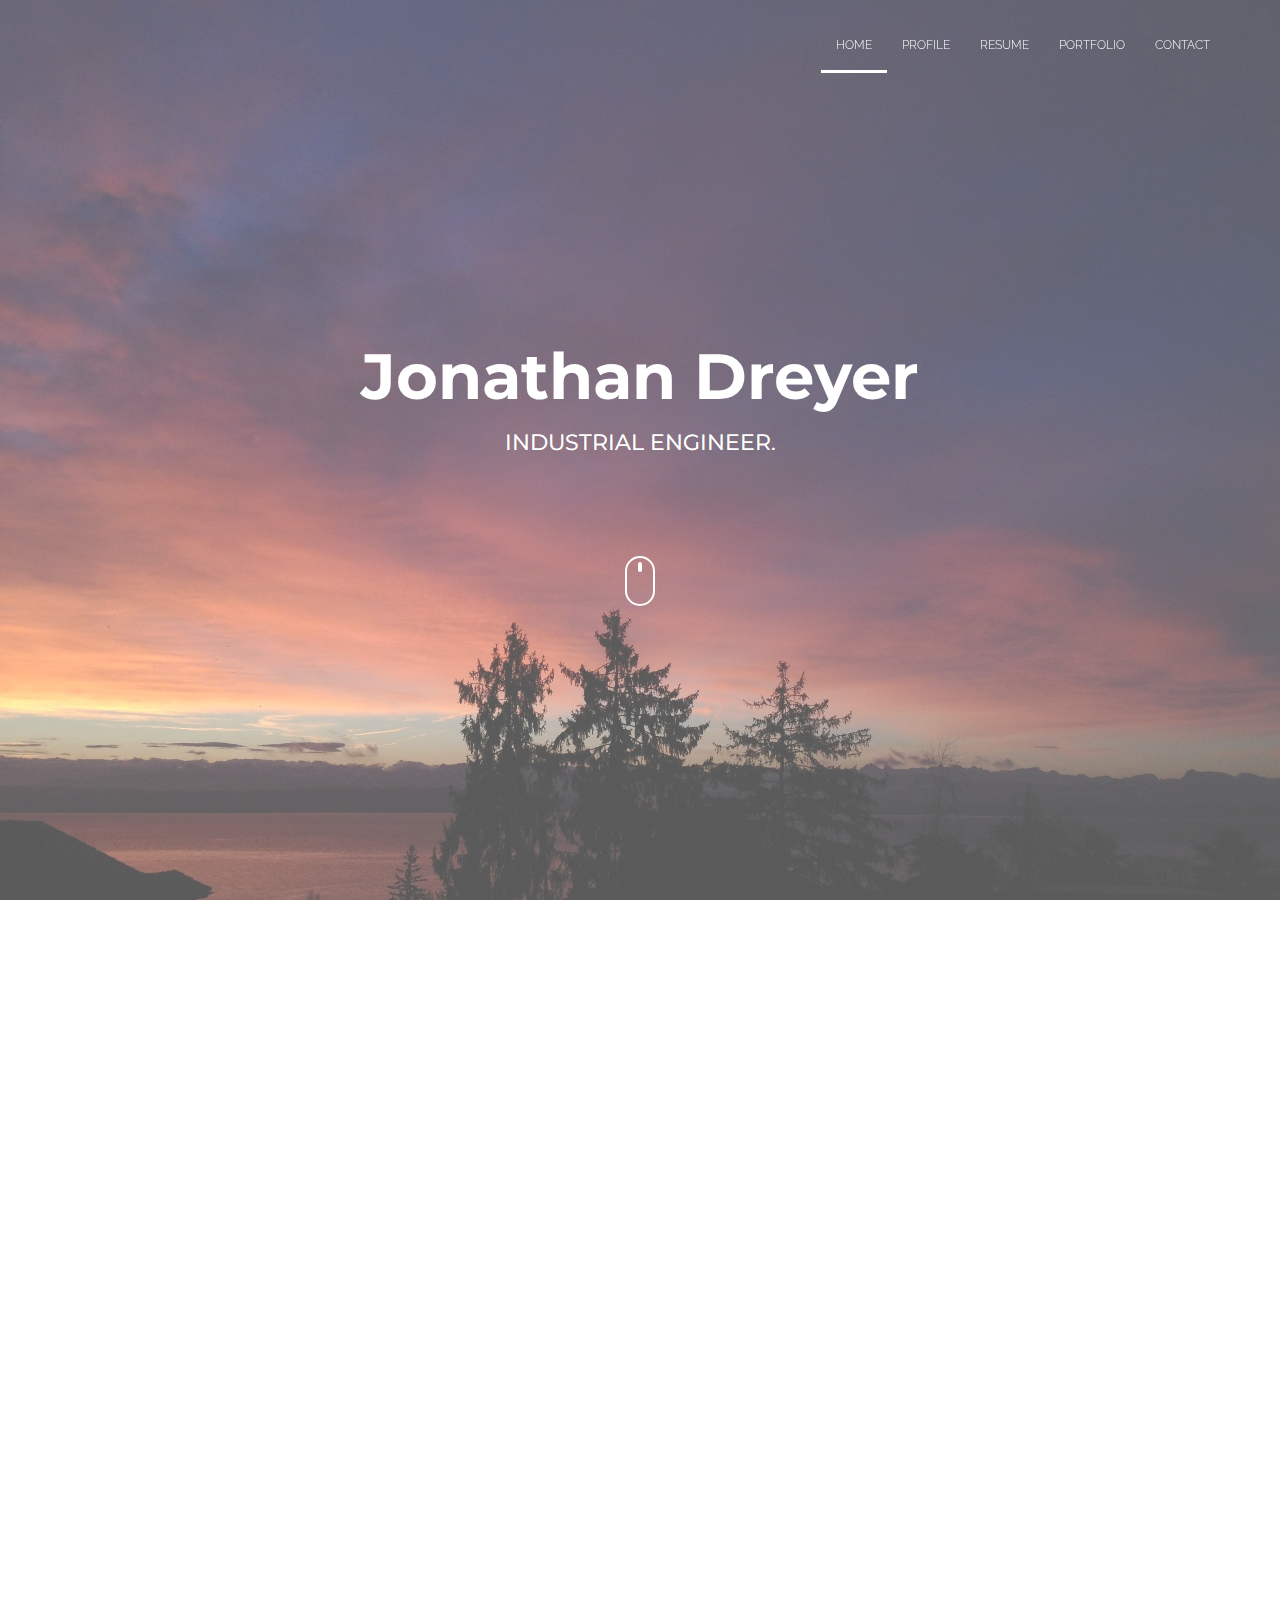
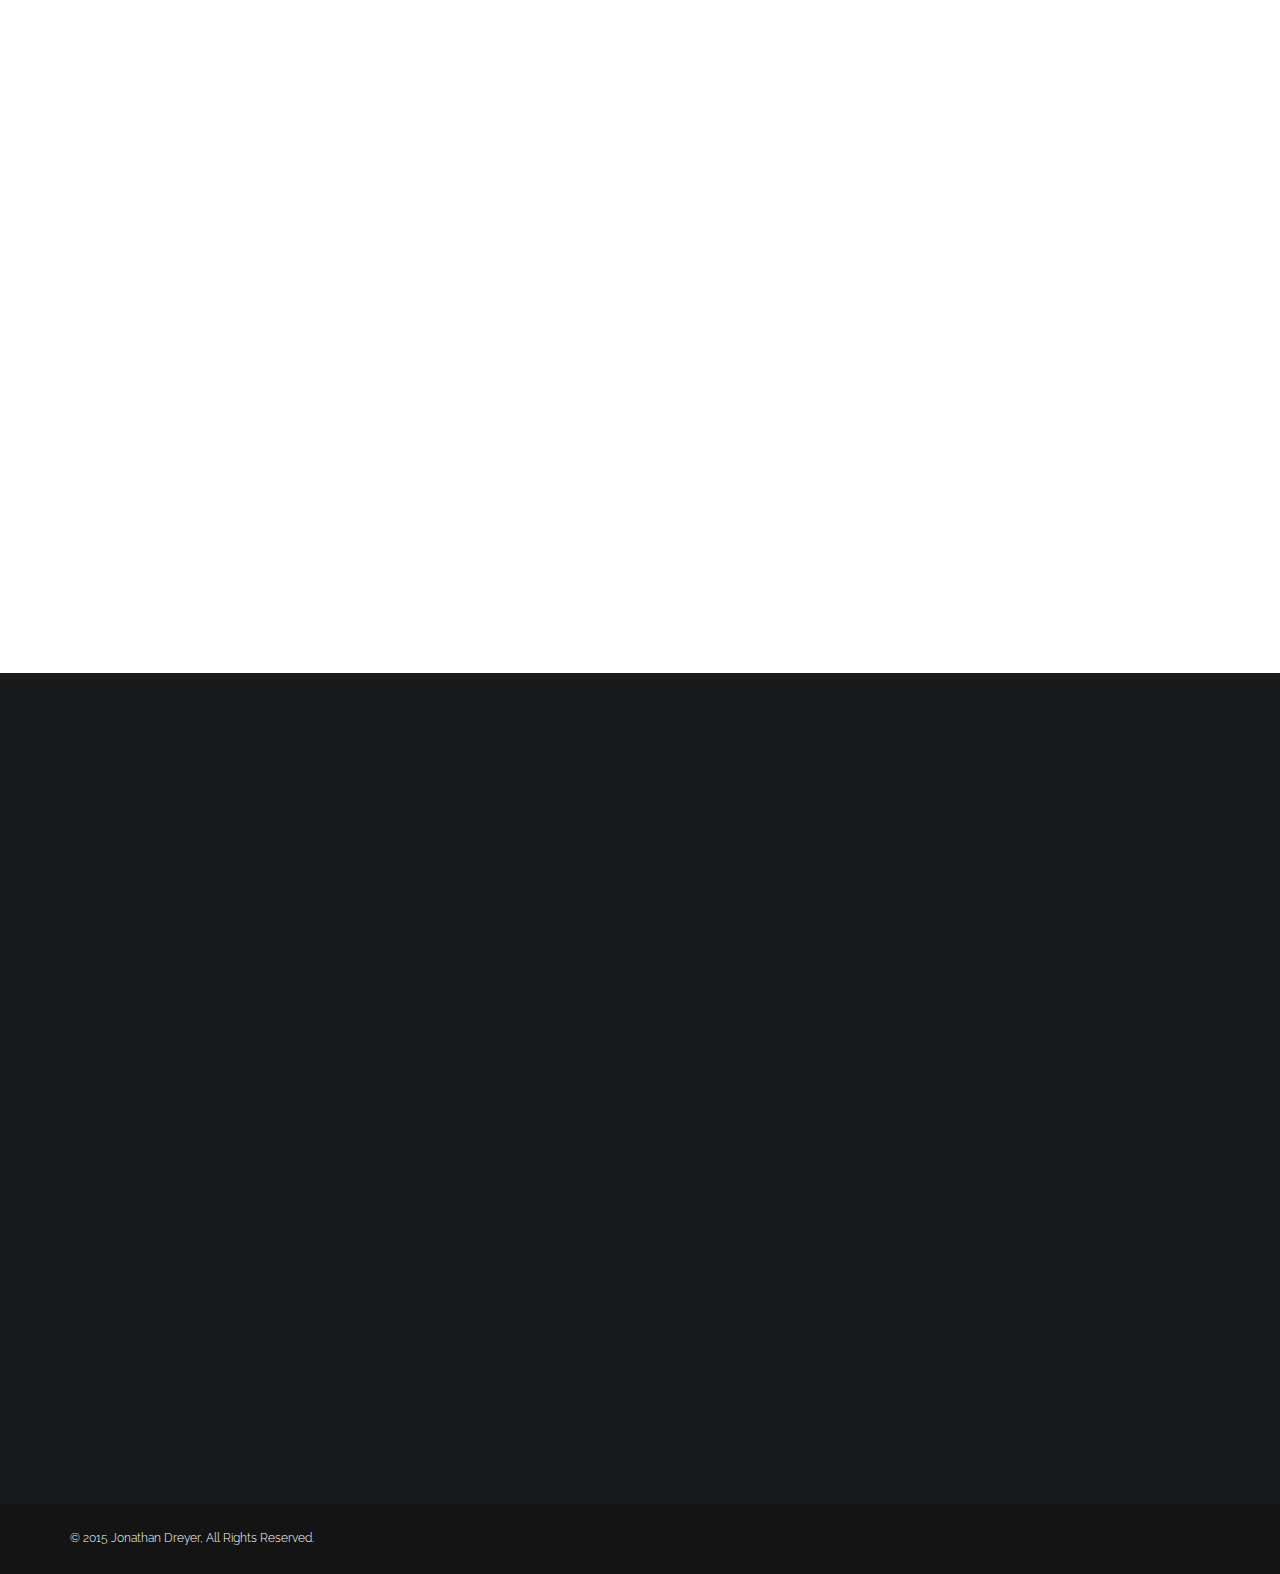
==== index.html @ 68b3d828 "Update index.html" ====
<!DOCTYPE html>
<html lang="en">
<head>
	<meta charset="UTF-8">
	<meta name="viewport" content="width=device-width, initial-scale=1.0">
	<meta name="description" content="">
	<meta name="author" content="">

	<title>J.Dreyer - Engineer</title>

	<!-- CSS -->
	<!-- Bootstrap core CSS -->
	<link href="assets/bootstrap/css/bootstrap.min.css" rel="stylesheet" media="screen">

	<!-- Owl Carousel -->
	<link href="assets/css/owl.theme.css" rel="stylesheet">
	<link href="assets/css/owl.carousel.css" rel="stylesheet">

	<!-- Magnific-popup lightbox -->
	<link href="assets/css/magnific-popup.css" rel="stylesheet">

	<!-- Simple text rotator -->
	<link href="assets/css/simpletextrotator.css" rel="stylesheet">

	<!-- Font Awesome CSS -->
	<link href="assets/css/font-awesome.min.css" rel="stylesheet" media="screen">

	<!-- Animate css -->
	<link href="assets/css/animate.css" rel="stylesheet">

	<!-- Custom styles CSS -->
	<link href="assets/css/style.css" rel="stylesheet" media="screen">
	
	<!-- Script Google analytics -->
	<script>
		(function(i,s,o,g,r,a,m){i['GoogleAnalyticsObject']=r;i[r]=i[r]||function(){
		(i[r].q=i[r].q||[]).push(arguments)},i[r].l=1*new Date();a=s.createElement(o),
		m=s.getElementsByTagName(o)[0];a.async=1;a.src=g;m.parentNode.insertBefore(a,m)
		})(window,document,'script','//www.google-analytics.com/analytics.js','ga');
		
		ga('create', 'UA-62017215-2', 'auto');
		ga('send', 'pageview');
	</script>
</head>
<body>

	<div class="wrapper">

		<!-- Preloader -->

		<div id="preloader">
			<div id="status">
				<div class="status-mes"><h4>Jonathan Dreyer</h4></div>
			</div>
		</div>
		
		<!-- Scroll-up -->

		<div class="scroll-up">
			<a href="#intro"><i class="fa fa-angle-up"></i></a>
		</div>

		<!-- Navigation start -->

		<nav id="navbar" class="navbar navbar-custom navbar-fixed-top" role="navigation">
			<div class="container">

				<!-- Brand and toggle get grouped for better mobile display -->
				<div class="navbar-header">
					<button type="button" class="navbar-toggle" data-toggle="collapse" data-target="#bs-example-navbar-collapse-1">
						<span class="sr-only">Toggle navigation</span>
						<span class="icon-bar"></span>
						<span class="icon-bar"></span>
						<span class="icon-bar"></span>
					</button>
					<a class="navbar-brand" href="#intro">Jonathan Dreyer</a>
				</div>

				<!-- Collect the nav links, forms, and other content for toggling -->
				<div class="collapse navbar-collapse" id="bs-example-navbar-collapse-1">
					<ul class="nav navbar-nav navbar-right">
						<li><a href="#intro">Home</a></li>
						<li><a href="#profile">Profile</a></li>
						<li><a href="#resume">Resume</a></li>
						<li><a href="#portfolio">Portfolio</a></li>
						<li><a href="#contact">Contact</a></li>
					</ul>
				</div>

			</div>
		</nav>

		<!-- Navigation end -->

		<!-- Intro section start -->

		<section id="intro" class="section">

			<div class="container">

				<div class="row">

					<div class="col-md-12">

						<div class="hello wow bounceInDown">
							<h1>Jonathan Dreyer</h1>
							<h3><span class="rotate">Industrial Engineer. | Product Developer. | Mechanical Designer.</span></h3>
						</div>

						<a href="#profile">
							<div class="mouse-icon">
								<div class="wheel"></div>
							</div>
						</a>

					</div>

				</div><!-- .row -->

			</div><!-- .container -->

		</section>

		<!-- Intro section end -->

		<!-- Profile section start -->

		<section id="profile" class="section">

			<div class="container">

				<div class="row">

					<div class="col-md-12 headline wow bounceInDown">
						<h2>Jonathan Dreyer</h2>
						<p>Industrial Engineer. Product Developer. Mechanical Designer.</p>
					</div>

					<div class="col-md-3 col-sm-6 hidden-xs wow bounceInLeft">
						<img class="avatar" src="assets/images/profil.jpg" alt="">
					</div>

					<div class="col-md-3 col-sm-6 wow bounceInUp">

						<div class="profile-widget">
							<h3>Skillset</h3>

							<h5>Embedded systems</h5>
							<div class="skill-bar">
								<div class="skill-rate-on"></div>
								<div class="skill-rate-on"></div>
								<div class="skill-rate-on"></div>
								<div class="skill-rate-on"></div>
								<div class="skill-rate-off"></div>
							</div>
							
							<h5>Robotics / Vision / Automation</h5>
							<div class="skill-bar">
								<div class="skill-rate-on"></div>
								<div class="skill-rate-on"></div>
								<div class="skill-rate-on"></div>
								<div class="skill-rate-on"></div>
								<div class="skill-rate-off"></div>
							</div>
							
							<h5>PCB Design</h5>
							<div class="skill-bar">
								<div class="skill-rate-on"></div>
								<div class="skill-rate-on"></div>
								<div class="skill-rate-on"></div>
								<div class="skill-rate-off"></div>
								<div class="skill-rate-off"></div>
							</div>
							
							<h5>3D Mechanical CAD</h5>
							<div class="skill-bar">
								<div class="skill-rate-on"></div>
								<div class="skill-rate-on"></div>
								<div class="skill-rate-on"></div>
								<div class="skill-rate-on"></div>
								<div class="skill-rate-off"></div>
							</div>
							
							<h5>HTML / CSS3 / JS / PHP</h5>
							<div class="skill-bar">
								<div class="skill-rate-on"></div>
								<div class="skill-rate-on"></div>
								<div class="skill-rate-off"></div>
								<div class="skill-rate-off"></div>
								<div class="skill-rate-off"></div>
							</div>
							
						</div>

						<div class="profile-widget">
							<h3>Social Profiles</h3>
							<ul class="widget-social">
								<li><a href="https://www.facebook.com/JDreyerCH"><i class="fa fa-facebook fa-fw"></i></a></li>
								<li><a href="https://twitter.com/JDreyerCH"><i class="fa fa-twitter"></i></a></li>
								<li><a href="http://ch.linkedin.com/in/dreyerjonathan"><i class="fa fa-linkedin"></i></a></li>
								<li><a href="https://github.com/jonathandreyer"><i class="fa fa-github-alt"></i></a></li>
							</ul>
						</div>

					</div><!-- .col-md-3 -->

					<div class="col-md-6 col-sm-12 aboutme wow bounceInRight">
						<h3>About me </h3>
						<p>I am a <span id="age">25</span> years old engineer in embedded systems with a background in automation, robotics and industrial vision. I currently follow a Master of Science in Engineering (Information and Communication Technologies) at the HES-SO Lausanne in Switzerland. I appreciate a "do-it-yourself attitude" thus I enjoy spending time in a fablab with 3D printers and laser cutting. I love practicing my favorite hobbies: RC helicopters as well as lightweight RC planes. I also like embedded systems and server&network.</p>
						
						<p>My education gave me the skills to develop complete products from the idea to its realization when it comes to hardware as much as software. I am also able to use the industrial vision for process control, to develop a desktop application (C# & Java) and to program robotic application.</p>
						
						<p>I am able to work independently although I like working in a team as well for the dynamic, the reactivity and the opportunity to learn from each other. As the saying goes: ‘two heads are better than one’.</p>
					</div>

				</div><!-- .row -->

			</div><!-- .container -->

		</section>

		<!-- Profile section end -->

		<!-- Resume section start -->

		<section id="resume" class="callout">

			<div class="container">

				<div class="row">

					<div class="col-md-12 headline wow bounceInDown">
						<h2>Resume</h2>
						<p>My education and experience.</p>
					</div>

				</div><!-- .row -->

				<div class="row resume-items">

					<div class="col-md-3 wow bounceInLeft">
						<h3>Education</h3>
					</div>
					
					<div class="col-md-6 col-sm-8 resume-item wow bounceInUp">
						<h4>Master of Science HES-SO in Engineering <i>(in progress)</i></h4>
						<h5>Embedded and Mobile Systems</h5>
						<p>C/C++, Java, Network, VHDL, SOC, LabVIEW, Embedded.</p>
						<hr class="hidden-xs">
					</div>
					
					<div class="col-md-3 col-sm-4 resume-place wow bounceInRight">
						<h4><i class="fa fa-graduation-cap"></i> HES-SO, Lausanne</h4>
						<i class="fa fa-calendar-o"></i> 2015 - 2018
						<hr class="visible-xs">
					</div>

					<div class="col-md-6 col-md-offset-3 col-sm-8 resume-item wow bounceInUp">
						<h4>Bachelor of Science HES-SO in Computer Science</h4>
						<h5>Automation and Embedded Systems</h5>
						<p>Assembler, C/C++, Java, Network, VHDL, SOC, LabVIEW, Embedded, API, Vision & Robotics.</p>
						<hr class="hidden-xs">
					</div>

					<div class="col-md-3 col-sm-4 resume-place wow bounceInRight">
						<h4><i class="fa fa-graduation-cap"></i> HE-Arc, Neuchâtel</h4>
						<i class="fa fa-calendar-o"></i> 2012 - 2015
						<hr class="visible-xs">
					</div>

					<div class="col-md-6 col-md-offset-3 col-sm-8 resume-item wow bounceInUp">
						<h4>Technician in Automation</h4>
						<p>API, Electrics, Electronics, CAO, Sensor & Actuator.</p>
						<hr class="hidden-xs">
					</div>

					<div class="col-md-3 col-sm-4 resume-place wow bounceInRight">
						<h4><i class="fa fa-bookmark"></i> CPLN ESNE, Neuchâtel</h4>
						<i class="fa fa-calendar-o"></i> 2007 - 2009
						<hr class="visible-xs">
					</div>
					
					<div class="col-md-6 col-md-offset-3 col-sm-8 resume-item wow bounceInUp">
						<h4>CFC Automation</h4>
						<p>Wiring, Mechanics & Programmation.</p>
						<hr class="hidden-xs">
					</div>

					<div class="col-md-3 col-sm-4 resume-place wow bounceInRight">
						<h4><i class="fa fa-book"></i> CPLN, Neuchâtel</h4>
						<i class="fa fa-calendar-o"></i> 2004 - 2007
						<hr class="visible-xs">
					</div>

				</div><!-- .row -->

				<div class="row resume-items">

					<div class="col-md-3 wow bounceInLeft">
						<h3>Experience</h3>
					</div>

					<div class="col-md-6 col-sm-8 resume-item wow bounceInUp">
						<h4>Electrician</h4>
						<p>Adaptation, modification, wiring of industrial furnace. Modification furnace with gaz equipment. Realisation spare part and draw wiring diagram.</p>
						<hr class="hidden-xs">
					</div>

					<div class="col-md-3 col-sm-4 resume-place wow bounceInRight">
						<h4><i class="fa fa-suitcase"></i> Borel Swiss SA</h4>
						<i class="fa fa-calendar"></i> 2009 - 2014
						<hr class="visible-xs">
					</div>

					<div class="col-md-6 col-md-offset-3 col-sm-8 resume-item wow bounceInUp">
						<h4>Stage</h4>
						<p>Wiring panel CNC & electrical troubleshooting.</p>
						<hr class="hidden-xs">
					</div>

					<div class="col-md-3 col-sm-4 resume-place wow bounceInRight">
						<h4><i class="fa fa-suitcase"></i> Schumacher & Cie SA</h4>
						<i class="fa fa-calendar"></i> October 2007
						<hr class="visible-xs">
					</div>

				</div><!-- .row -->

				<div class="row">

					<div class="col-md-6 col-md-offset-3 wow bounceInUp">
						
						<a href="mailto:me@jdreyer.ch?subject=Request the resume - jdreyer.ch&body=Hello,%0D%0A%0D%0AWould it be possible to receive your resume?%0D%0A%0D%0A%0D%0ABest regards" class="btn btn-default btn-custom-2"><i class="fa fa-envelope icon-before"></i> Request the resume</a>
					</div>

				</div><!-- .row -->

			</div><!-- .container -->

		</section>

		<!-- Resume section end -->
		
		<!-- Portfolio section start -->

		<section id="portfolio" class="section">

			<div class="container">

				<div class="row">

					<div class="col-md-12 headline wow bounceInDown">
						<h2>Portfolio</h2>
						<p>My best works.</p>
					</div>
					
					<div class="col-md-4 col-sm-6 wow bounceInLeft">
						<a href="portfolio/bachelor.html" class="simple-ajax-popup">
							<div class="portfolio-simple-item">
								<div class="portfolio-simple-item-preview">
									<img src="assets/images/pre_bachelor.jpg" alt="">
								</div>
								<div class="portfolio-simple-item-description">
									<h3>Bachelor thesis</h3>
									<p>HE-Arc / 2015</p>
								</div>
							</div>
						</a>
					</div>
					
					<div class="col-md-4 col-sm-6 wow bounceInUp">
						<a href="portfolio/station.html" class="simple-ajax-popup">
							<div class="portfolio-simple-item">
								<div class="portfolio-simple-item-preview">
									<img src="assets/images/pre_station.jpg" alt="">
								</div>
								<div class="portfolio-simple-item-description">
									<h3>Low-cost weather station for iMoMo</h3>
									<p>HE-Arc / 2013-2014</p>
								</div>
							</div>
						</a>
					</div>
					
					<div class="col-md-4 col-sm-6 wow bounceInRight">
						<a href="portfolio/emoncms.html" class="simple-ajax-popup">
							<div class="portfolio-simple-item">
								<div class="portfolio-simple-item-preview">
									<img src="assets/images/pre_emoncms.jpg" alt="">
								</div>
								<div class="portfolio-simple-item-description">
									<h3>Energy monitoring</h3>
									<p>Personal project / On going</p>
								</div>
							</div>
						</a>
					</div>
					
					<div class="col-md-4 col-sm-6 wow bounceInUp" data-wow-delay=".2s">
						<a href="portfolio/solder.html" class="simple-ajax-popup">
							<div class="portfolio-simple-item">
								<div class="portfolio-simple-item-preview">
									<img src="assets/images/pre_solder.jpg" alt="">
								</div>
								<div class="portfolio-simple-item-description">
									<h3>Soldering-iron</h3>
									<p>Personal project / On going</p>
								</div>
							</div>
						</a>
					</div>

				</div><!-- .row -->

			</div><!-- .container -->

		</section>

		<!-- Portfolio section end -->
		
		<!-- Contact section start -->

		<section id="contact" class="section">

			<div class="container">

				<div class="row">

					<div class="col-md-12 headline wow bounceInLeft">
						<h2>Contact Me</h2>
						<p>Drop me a line or give me a ring. I'd love to hear you.</p>
					</div>
					
					<div class="col-md-6">
						<ul class="icon-list wow bounceInUp">
							<li><i class="fa fa-fw fa-map-marker"></i>Maillefer 10, Neuchâtel, Switzerland</li>
							<li><i class="fa fa-fw fa-phone"></i>(+41) 078 739 17 31</li>
							<li><i class="fa fa-fw fa-envelope-o"></i><a href="mailto:me@jdreyer.ch">me@jdreyer.ch</a></li>
							<li><i class="fa fa-fw fa-globe"></i><a href="http://jdreyer.ch">http://jdreyer.ch</a></li>
						</ul>
						
						<a href="vcard.vcf" target="_blank" class="btn btn-custom-3 wow bounceInUp" data-wow-delay=".2s"><i class="fa fa-cloud-download icon-before"></i> vCard</a>
						
						<a href="assets/images/qrcode_vcard.png" class="btn btn-default btn-custom-3 pop-up-lightbox wow bounceInRight" data-wow-delay=".4s" title="QR-Code vCard"><i class="fa fa-qrcode icon-before"></i> Show vCard</a>
						
					</div>

					<!--<div class="col-md-6 wow bounceInRight">

						<form id="contact-form" role="form">

							<div class="form-group">
								<label class="sr-only" for="c_name">Name</label>
								<input type="text" id="c_name" class="form-control" name="name" placeholder="Name">
							</div>

							<div class="form-group">
								<label class="sr-only" for="c_email">Email address</label>
								<input type="email" id="c_email" class="form-control" name="_replyto" placeholder="E-mail">
							</div>

							<div class="form-group">
								<textarea type="text" class="form-control" id="c_message" name="message" rows="7" placeholder="Your message"></textarea>
							</div>
							
							<div class="form-group">
								<input type="text" id="c_gotcha" name="_gotcha" style="display:none" />
							</div>

							<button type="submit" class="btn btn-custom-1" value="Send">
								<i class="fa fa-bullhorn icon-before"></i> Send it
							</button>

						</form>

						<div class="ajax-response"></div>

					</div>-->

				</div><!-- .row -->

			</div><!-- .container -->

		</section>

		<!-- Contact section end -->
		
		<!-- Div for adjust start -->
		
		<div id="contact-adjust">
		</div>
		
		<!-- Div for adjust end -->

		<!-- Footer start -->

		<footer id="footer">

			<div class="container">

				<div class="row">

					<div class="col-md-12">
						<p class="copy">
							© 2015 Jonathan Dreyer, All Rights Reserved.
						</p>
					</div>

				</div><!-- .row -->

			</div><!-- .container -->

		</footer>

		<!-- Footer end -->

	</div><!-- .wrapper -->
	
	<!-- Javascript files -->
	<!-- jQuery -->
	<script src="assets/js/jquery-1.11.3.min.js"></script>
	<!-- Bootstrap JS -->
	<script src="assets/bootstrap/js/bootstrap.min.js"></script>
	<!-- Background slider -->
	<script src="assets/js/jquery.backstretch.min.js"></script>
	<!-- Modal for portfolio -->
	<script src="assets/js/jquery.magnific-popup.min.js"></script>
	<!-- Images loaded -->
	<script src="assets/js/imagesloaded.pkgd.js"></script>
	<!-- jQuery shuffle -->
	<script src="assets/js/jquery.shuffle.min.js"></script>
	<!-- OwlCarousel -->
	<script src="assets/js/owl.carousel.min.js"></script>
	<!-- Fitvids -->
	<script src="assets/js/jquery.fitvids.js"></script>
	<!-- jQuery sticky -->
	<script src="assets/js/jquery.sticky.js"></script>
	<!-- Text rotator -->
	<script src="assets/js/jquery.simple-text-rotator.min.js"></script>
	<!-- Smooth scroll -->
	<script src="assets/js/smoothscroll.js"></script>
	<!-- WOW - Reveal Animations When You Scroll -->
	<script src="assets/js/wow.min.js"></script>   
	<!-- Custom scripts -->
	<script src="assets/js/custom.js"></script>
</body>
</html>
---- assets/css/simpletextrotator.css ----
.rotating {
  display: inline-block;
  -webkit-transform-style: preserve-3d;
  -moz-transform-style: preserve-3d;
  -ms-transform-style: preserve-3d;
  -o-transform-style: preserve-3d;
  transform-style: preserve-3d;
  -webkit-transform: rotateX(0) rotateY(0) rotateZ(0);
  -moz-transform: rotateX(0) rotateY(0) rotateZ(0);
  -ms-transform: rotateX(0) rotateY(0) rotateZ(0);
  -o-transform: rotateX(0) rotateY(0) rotateZ(0);
  transform: rotateX(0) rotateY(0) rotateZ(0);
  -webkit-transition: 0.5s;
  -moz-transition: 0.5s;
  -ms-transition: 0.5s;
  -o-transition: 0.5s;
  transition: 0.5s;
  -webkit-transform-origin-x: 50%;
}

.rotating.flip {
  position: relative;
}

.rotating .front, .rotating .back {
  left: 0;
  top: 0;
  -webkit-backface-visibility: hidden;
  -moz-backface-visibility: hidden;
  -ms-backface-visibility: hidden;
  -o-backface-visibility: hidden;
  backface-visibility: hidden;
}

.rotating .front {
  position: absolute;
  display: inline-block;
  -webkit-transform: translate3d(0,0,1px);
  -moz-transform: translate3d(0,0,1px);
  -ms-transform: translate3d(0,0,1px);
  -o-transform: translate3d(0,0,1px);
  transform: translate3d(0,0,1px);
}

.rotating.flip .front {
  z-index: 1;
}

.rotating .back {
  display: block;
  opacity: 0;
}

.rotating.spin {
  -webkit-transform: rotate(360deg) scale(0);
  -moz-transform: rotate(360deg) scale(0);
  -ms-transform: rotate(360deg) scale(0);
  -o-transform: rotate(360deg) scale(0);
  transform: rotate(360deg) scale(0);
}



.rotating.flip .back {
  z-index: 2;
  display: block;
  opacity: 1;
  
  -webkit-transform: rotateY(180deg) translate3d(0,0,0);
  -moz-transform: rotateY(180deg) translate3d(0,0,0);
  -ms-transform: rotateY(180deg) translate3d(0,0,0);
  -o-transform: rotateY(180deg) translate3d(0,0,0);
  transform: rotateY(180deg) translate3d(0,0,0);
}

.rotating.flip.up .back {
  -webkit-transform: rotateX(180deg) translate3d(0,0,0);
  -moz-transform: rotateX(180deg) translate3d(0,0,0);
  -ms-transform: rotateX(180deg) translate3d(0,0,0);
  -o-transform: rotateX(180deg) translate3d(0,0,0);
  transform: rotateX(180deg) translate3d(0,0,0);
}

.rotating.flip.cube .front {
  -webkit-transform: translate3d(0,0,100px) scale(0.9,0.9);
  -moz-transform: translate3d(0,0,100px) scale(0.85,0.85);
  -ms-transform: translate3d(0,0,100px) scale(0.85,0.85);
  -o-transform: translate3d(0,0,100px) scale(0.85,0.85);
  transform: translate3d(0,0,100px) scale(0.85,0.85);
}

.rotating.flip.cube .back {
  -webkit-transform: rotateY(180deg) translate3d(0,0,100px) scale(0.9,0.9);
  -moz-transform: rotateY(180deg) translate3d(0,0,100px) scale(0.85,0.85);
  -ms-transform: rotateY(180deg) translate3d(0,0,100px) scale(0.85,0.85);
  -o-transform: rotateY(180deg) translate3d(0,0,100px) scale(0.85,0.85);
  transform: rotateY(180deg) translate3d(0,0,100px) scale(0.85,0.85);
}

.rotating.flip.cube.up .back {
  -webkit-transform: rotateX(180deg) translate3d(0,0,100px) scale(0.9,0.9);
  -moz-transform: rotateX(180deg) translate3d(0,0,100px) scale(0.85,0.85);
  -ms-transform: rotateX(180deg) translate3d(0,0,100px) scale(0.85,0.85);
  -o-transform: rotateX(180deg) translate3d(0,0,100px) scale(0.85,0.85);
  transform: rotateX(180deg) translate3d(0,0,100px) scale(0.85,0.85);
}
---- assets/css/style.css ----
/* ---------------------------------------------- /*
 * General styles
/* ---------------------------------------------- */

@import url(http://fonts.googleapis.com/css?family=Montserrat:400,700);
@import url(http://fonts.googleapis.com/css?family=Raleway:400,300,700);

body {
	font: 300 15px/1.6 'Raleway', serif, sans-serif;
	color: #545454;
}

img {
	max-width: 100%;
	height: auto;
}

a {
	color: #EF4836;
}

a:hover {
	color: #C4C4C4;
}

/* ---------------------------------------------- /*
 * Typography
/* ---------------------------------------------- */

h1, h2, h3, h4, h5, h6 {
	font: 400 46px/1.2 'Montserrat', serif, sans-serif;
	margin: 5px 0 5px;
	color: #222;
}

h1 {
	font-size: 64px;
	font-weight: 700;
	margin: 5px 0 15px;
}

h2 {
	font-size: 40px;
	font-weight: 700;
}

h3 {
	font-size: 22px;
	text-transform: uppercase;
	margin: 5px 0 15px;
}

h4 {
	font-size: 16px;
	margin: 5px 0 10px;
}

h5 {
	font-size: 14px;
}

h6 {
	font-size: 13px;
}

/* ---------------------------------------------- /*
 * Transition elsements
/* ---------------------------------------------- */

a,
.btn,
.navbar,
.form-control,
.portfolio-simple-item-description {
	-webkit-transition: all 0.125s ease-in-out 0s;
	   -moz-transition: all 0.125s ease-in-out 0s;
		-ms-transition: all 0.125s ease-in-out 0s;
		 -o-transition: all 0.125s ease-in-out 0s;
			transition: all 0.125s ease-in-out 0s;
}

.portfolio-simple-item-preview {
	-webkit-transition: all 0.3s ease-in-out 0s;
	   -moz-transition: all 0.3s ease-in-out 0s;
		-ms-transition: all 0.3s ease-in-out 0s;
		 -o-transition: all 0.3s ease-in-out 0s;
			transition: all 0.3s ease-in-out 0s;
}

/* ---------------------------------------------- /*
 * Reset box-shadow
/* ---------------------------------------------- */

.btn,
.panel,
.progress,
.form-control,
.modal-content,
.form-control:hover, 
.form-control:focus {
	-webkit-box-shadow: none;
			box-shadow: none;
}

/* ---------------------------------------------- /*
 * Reset border-radius
/* ---------------------------------------------- */

.btn,
.label,
.alert,
.avatar,
.progress,
.form-control,
.modal-content,
.panel-group .panel,
.widget-social li a {
	-webkit-border-radius: 3px;
	   -moz-border-radius: 3px;
		 -o-border-radius: 3px;
			border-radius: 3px;
}

/* ---------------------------------------------- /*
 * Inputs styles
/* ---------------------------------------------- */

.form-control {
	background: #FFF;
	border: 2px solid #C4C4C4;
	height: 54px;
	font-size: 14px;
	padding: 15px;
	color: #777;
}

.input-lg, .form-horizontal .form-group-lg .form-control {
	height: 62px;
}

.input-sm, .form-horizontal .form-group-sm .form-control {
	height: 40px;
	font-size: 12px;
}

/* ---------------------------------------------- /*
 * Custom button style
/* ---------------------------------------------- */

.btn {
	font-weight: 700;
	font-size: 14px;
	padding: 17px 27px;
	border: 0;
}

.btn:hover, .btn:focus, .btn:active, .btn.active {
	outline: inherit !important;
}

/* Button icons */

.btn .icon-before {
	margin-right: 6px;
}

.btn .icon-after {
	margin-left: 6px;
}

/* Button size */

.btn-lg, .btn-group-lg > .btn {
	padding: 22px 24px;
	font-size: 14px;
}

.btn-sm, .btn-group-sm > .btn {
	padding: 11px 18px;
	font-weight: 400;
	font-size: 12px;
}

.btn-xs, .btn-group-xs > .btn {
	padding: 7px 14px;
	font-size: 10px;
}

.btn-list .btn {
	margin-bottom: 5px;
}

/* Button types*/

.btn-default {
	background: #EEEEEE;
}

.btn-custom-1, .btn-custom-2, .btn-custom-3 {
	background: transparent;
	border: 2px solid #EF4836;
	padding: 15px 25px;
}

.btn-custom-2 {
	margin-bottom: 15px;
}

.btn-custom-3 {
	color: #FFF;
	margin-top: 15px;
	margin-bottom: 15px;
	margin-right: 15px;
}

.btn-custom-2 {
	border: 2px solid #222;
}

.btn-custom-1:hover, .btn-custom-1:focus, .btn-custom-1:active, .btn-custom-1.active {
	background: #EF4836;
	border: 2px solid #EF4836;
	color: #FFF;
}

.btn-custom-2:hover, .btn-custom-2:focus, .btn-custom-2:active, .btn-custom-2.active {
	background: #222;
	border: 2px solid #222;
	color: #FFF;
}

.btn-custom-3:hover, .btn-custom-3:focus, .btn-custom-3:active, .btn-custom-3.active {
	background: #EF4836;
	border: 2px solid #EF4836;
	color: #FFF;
}

/* ---------------------------------------------- /*
 * Alerts style
/* ---------------------------------------------- */

.alert {
	border: 0;
}

/* ---------------------------------------------- /*
 * Skill-bars
/* ---------------------------------------------- */

.skill-bar {
	background: #C4C4C4;
	display: table;
	height: 4px;
	width: 100%;
	margin: 10px -2px 20px -2px;
}

.skill-bar .skill-rate-on {
	background: #353535;
}

.skill-rate-on, .skill-rate-off {
	display: table-cell;
	border-left: 2px solid #FFF;
	border-right: 2px solid #FFF;
}

/* ---------------------------------------------- /*
 * Progress bars
/* ---------------------------------------------- */

.progress {
	background: #E5E5E5;
	margin-top: 10px;
	margin-bottom: 20px;
}

.progress-bar {
	background: #353535;
	box-shadow: none;
}

/* ---------------------------------------------- /*
 * Tabs
/* ---------------------------------------------- */

.nav-pills, .nav-tabs {
	margin-bottom: 20px;
}

.nav-pills > li > a {
	border-radius: 3px;
}

.nav-tabs > li > a {
	border-radius: 3px 3px 0 0;
}

/* ---------------------------------------------- /*
 * Panels
/* ---------------------------------------------- */

.panel {
	border: 0;
}

.panel-body {
	background: #f5f5f5;
}

.panel-group .panel-heading + .panel-collapse > .panel-body {
	border: 0;
}

/* ---------------------------------------------- /*
 * Modal
/* ---------------------------------------------- */

.modal-content {
	border: 0;
}

/* ---------------------------------------------- /*
 * Labels
/* ---------------------------------------------- */

.label {
	padding: .2em .6em .2em;
	font-size: 70%;
}

.label-custom-1 {
	background: #EF4836;
}

.label-custom-2 {
	background: #222;
}

/* ---------------------------------------------- /*
 * Scroll-up
/* ---------------------------------------------- */

.scroll-up {
	border-style: solid;
	border-width: 0 0 52px 52px;
	border-color: transparent transparent rgba(27, 18, 18, 0.6) transparent;
	position: fixed;
	display: none;
	right: 0px;
	bottom: 0px;
	width: 0;
	height: 0;
	z-index: 999;
	-webkit-transition: -webkit-transform 0.8s ease-in-out;
		  -moz-transition: -moz-transform 0.8s ease-in-out;
			  -o-transition: -o-transform 0.8s ease-in-out;
					transition: transform 0.8s ease-in-out;
}

.scroll-up a {
	position: relative;
	display: inline-block;
	padding: 22px;
	bottom: 0px;
	left: -44px;
	font-size: 18px;
	color: #FFF;
}

.scroll-up a:hover {
	color: #EF4836;
}

/* ---------------------------------------------- /*
 * General
/* ---------------------------------------------- */

.wrapper {
	overflow: hidden;
}

.section, .callout {
	position: relative;
	padding: 120px 0;
}

.callout {
	background: #F5F5F5;
}

.headline {
	margin: 0 0 60px;
}

.headline p {
	font-weight: 700;
	color: #C4C4C4;
}

.callout-btn {
	margin-top: 10px;
}

.rotate {
	text-shadow: 0 0 0 !important;
}

.nomargin {
	margin: 0 !important;
}

.long-down {
	margin-bottom: 40px;
}

.icon-list {
	list-style: none;
	padding: 0px;
}

.icon-list > li > i {
	margin-right: 6px;
}

h3 > .fa {
	font-size: 24px;
	margin-right: 6px;
}

.mouse-icon {
	position: relative;
	border: 2px solid #fff;
	border-radius: 16px;
	height: 50px;
	width: 30px;
	margin: 0 auto;
	display: block;
	z-index: 10;
}

.mouse-icon .wheel {
	-webkit-animation-name: drop;
	-webkit-animation-duration: 1s;
	-webkit-animation-timing-function: linear;
	-webkit-animation-delay: 0s;
	-webkit-animation-iteration-count: infinite;
	-webkit-animation-play-state: running;
	animation-name: drop;
	animation-duration: 1s;
	animation-timing-function: linear;
	animation-delay: 0s;
	animation-iteration-count: infinite;
	animation-play-state: running;
}

.mouse-icon .wheel {
	position: relative;
	border-radius: 10px;
	background: #fff;
	width: 4px;
	height: 10px;
	top: 4px;
	margin-left: auto;
	margin-right: auto;
}

@-webkit-keyframes drop	{
	0%   { top:5px;  opacity: 0;}
	30%  { top:10px; opacity: 1;}
	100% { top:25px; opacity: 0;}
}

@keyframes drop	{
	0%   { top:5px;  opacity: 0;}
	30%  { top:10px; opacity: 1;}
	100% { top:25px; opacity: 0;}
}

/* ---------------------------------------------- /*
 * Navigation
/* ---------------------------------------------- */

.navbar {
	background: none;
	border-radius: 0;
	border: 0;
	padding: 20px 0;
	text-transform: uppercase;
	color: #FFF !important;
}

.navbar-custom .nav li a:hover, 
.navbar-custom .nav li a:focus, 
.navbar-custom .nav li.active {
	background: none;
	outline: 0;
	color: #EF4836;
}

.navbar-custom .navbar-brand {
	font: 700 18px/1.2 'Montserrat', serif, sans-serif;
	color: #FFF;
}

.navbar-custom .navbar-nav > li.active {
	border-bottom: 3px solid #FFF;
}

.navbar-custom .navbar-toggle .icon-bar {
	background: #FFF;
}

.navbar-custom .navbar-nav > li > a,
.navbar-custom .navbar-nav .dropdown-menu > li > a {
	color: #FFF;
	font-size: 12px;
}

.navbar-color,
.custom-collapse {
	background: #FFF;
	box-shadow: 0 0 4px rgba(0, 0, 0, .2);
	padding: 0;
}

.navbar-color .navbar-brand,
.custom-collapse .navbar-brand,
.navbar-color .navbar-nav > li > a,
.navbar-color .navbar-nav .dropdown-menu > li > a,
.custom-collapse .navbar-nav > li > a,
.custom-collapse .navbar-nav .dropdown-menu > li > a {
	color: #222;
}

.navbar-color .navbar-nav > li.active {
	border-bottom: 3px solid #222;
}

.custom-collapse .navbar-nav {
	text-align: left;
}

.custom-collapse .navbar-nav > li.active {
	border: 0;
}

.navbar-color .navbar-toggle .icon-bar,
.custom-collapse .navbar-toggle .icon-bar {
	background: #222;
}

/* ---------------------------------------------- /*
 * Intro
/* ---------------------------------------------- */

#intro {
	padding: 0;
	color: #FFF;
}

#intro .container {
	/*padding: 260px 0 160px 0;*/
	position: relative;
	top: 37%;
	text-align: center;
}

#intro h1, #intro h2, #intro h3, #intro h4, #intro h5, #intro h6 {
	color: #FFF;
}

.hello {
	margin: 0 0 100px;
}

/* ---------------------------------------------- /*
 * Profile-contact
/* ---------------------------------------------- */

.profile-widget {
	margin-bottom: 40px;
}

.widget-social {
	padding: 0;
	margin: 0;
}

.widget-social li {
	display: inline-block;
	margin-right: 5px;
}

.widget-social li a {
	background: #2e2e2e;
	text-align: center;
	display: block;
	width: 40px;
	height: 40px;
	line-height: 40px;
	font-size: 1.25em;
	color: #FFF;
}

.widget-social li a:hover {
	background: #EF4836;
}

/* ---------------------------------------------- /*
 * Resume
/* ---------------------------------------------- */

.resume-items {
	margin-bottom: 40px;
}

.resume-place {
	margin-bottom: 20px;
}

.resume-place > i,
.resume-place > h4 > i {
	color: #C4C4C4;
	font-size: 14px;
	margin-right: 5px;
}

/* ---------------------------------------------- /*
 * Portfolio
/* ---------------------------------------------- */

/* Presentation */

.portfolio-simple-item {
	margin-bottom: 20px;
	overflow: hidden;
}

.portfolio-simple-item-preview {
	position: relative;
}

.portfolio-simple-item:hover .portfolio-simple-item-preview {
	-webkit-transform: scale(1.1) rotate(2deg);
	   -moz-transform: scale(1.3) rotate(3deg);
		-ms-transform: scale(1.3) rotate(3deg);
		 -o-transform: scale(1.3) rotate(3deg);
			transform: scale(1.2) rotate(3deg);
}

.portfolio-simple-item:hover .portfolio-simple-item-description {
	opacity: 1;
	bottom: 0;
}

.portfolio-simple-item-description {
	background: rgba(255, 255, 255, .85);
	position: absolute;
	right: 0;
	bottom: -70px;
	left: 0;
	padding: 25px;
	text-align: center;
	opacity: 0;
	color: #222;
}

/* Ajax portfolio */

.white-popup-block {
	position: relative;
	background: #fff;
	text-align: left;
	max-width: 940px;
	margin: 40px auto;
}

.mfp-portfolio {
	background: #000;
	opacity: 0.97;
	filter: alpha(opacity=97);
}

.popup-content {
	padding: 50px 50px 30px;
}

.popup-callout {
	padding: 30px 50px;
}

.popup-callout {
	background: #f5f5f5;
	text-align: center;
}

.popup-header {
	text-align: center;
	margin: 0 0 30px;
}

.popup-title {
	margin: 0 0 5px;
}

.popup-subtitle {
	font-style: italic;
	font-size: 14px;
}

/* Buttun close */

.mfp-close-btn-in .mfp-close {
	color: #fff;
}

.mfp-portfolio button.mfp-close {
	position: absolute;
	border: 2px solid #fff;
	display: block;
	right: -60px;
	top: 0px;
	width: 48px;
	height: 48px;
	opacity: 1;
	filter: alpha(opacity=100);
}

.portfolio-slider .owl-controls .owl-buttons div {
	background-color: rgba(0,  0,  0, 0.45);
	position: absolute;
	top: 50%;
	height: 40px;
	width: 40px;
	line-height: 40px;
	padding: 0;
	font-size: 16px;
}

.portfolio-slider img {
	width: 100%;
}

.portfolio-slider .owl-controls {
	margin: 0;
}

.portfolio-slider .owl-controls .owl-buttons .owl-prev {
	left: 0;
	margin: -20px 0 0 0;
	-webkit-border-radius: 0 3px 3px 0;
	   -moz-border-radius: 0 3px 3px 0;
		 -o-border-radius: 0 3px 3px 0;
			border-radius: 0 3px 3px 0;
}

.portfolio-slider .owl-controls .owl-buttons .owl-next {
	right: 0;
	margin: -20px 0 0 0;
	-webkit-border-radius: 3px 0 0 3px;
	   -moz-border-radius: 3px 0 0 3px;
		 -o-border-radius: 3px 0 0 3px;
			border-radius: 3px 0 0 3px;
}

/* Buttun contact me */

.btn-custom-4 {
	padding: 7px 20px;
}

.btn-custom-4 {
	margin-top: 15px;
	background: none;
	border: 1px solid #222;
	color: #222;
}

.btn-custom-4:hover,
.btn-custom-4:focus,
.btn-custom-4:active,
.btn-custom-4.active {
	background: #EF4836;
	border: 1px solid #EF4836;
	color: #FFF;
}

/* ---------------------------------------------- /*
 * Contact
/* ---------------------------------------------- */

#contact {
	background: #18191a;
	color: #FFF;
}

#contact h1, #contact h2, #contact h3, #contact h4, #contact h5, #contact h6 {
	color: #FFF;
}

#contact .form-control {
	border: 0;
}

.ajax-response {
	margin-top: 15px;
}

#footer {
	background: #141414;
	padding: 20px 0;
	color: #FFF;
}

#footer .copy {
	font-size: 12px;
	margin: 5px 0;
}

#contact-adjust {
	background: #18191a;
}

/* ---------------------------------------------- /*
 * Preloader
/* ---------------------------------------------- */

#preloader {
	background: #FFF;
	bottom: 0;
	left: 0;
	position: fixed;
	right: 0;
	top: 0;
	z-index: 9999;
}

#status, .status-mes {
	background-image: url(../images/488.GIF);
	background-position: center;
	background-repeat: no-repeat;
	height: 200px;
	left: 50%;
	margin: -100px 0 0 -100px;
	position: absolute;
	top: 50%;
	width: 200px;
}

.status-mes {
	background: none;
	left: 0;
	margin: 0;
	text-align: center;
	top: 65%; 
}

.status-mes h4 {
	color: #222;
	margin-top: 30px;
}

/* ---------------------------------------------- /*
 * Media
/* ---------------------------------------------- */

@media (max-width: 991px) {

	.white-popup-block {
		margin: 80px auto;
	}

	.mfp-portfolio button.mfp-close {
		position: absolute;
		right: 50%;
		margin-right: -24px;
		top: -60px;
	}

	.mfp-portfolio .mfp-close:active {
		top: -59px;
	}

}

@media (max-width: 767px) {

	.wrapper {
		text-align: center;
	}
	
	.scroll-up {
		display: none !important;
	}

}

@media (max-height: 570px){
	
	#intro .container {
		top: 25%;
	}
}

@media (max-height: 550px) and (max-width: 560px) {

	#intro {
		min-height: 550px;
	}
	
}

@media (max-height: 560px) and (min-width: 560px) {
	
	#intro {
		min-height: 500px;
	}

}

@media (max-width: 991px) and (min-width: 767px) {
	
	.aboutme {
		padding-top: 20px;
	}

}

@media (max-width: 1199px) and (min-width: 992px) {
	
	.profile-widget h5 {
		font-size: 13px;
	}

}
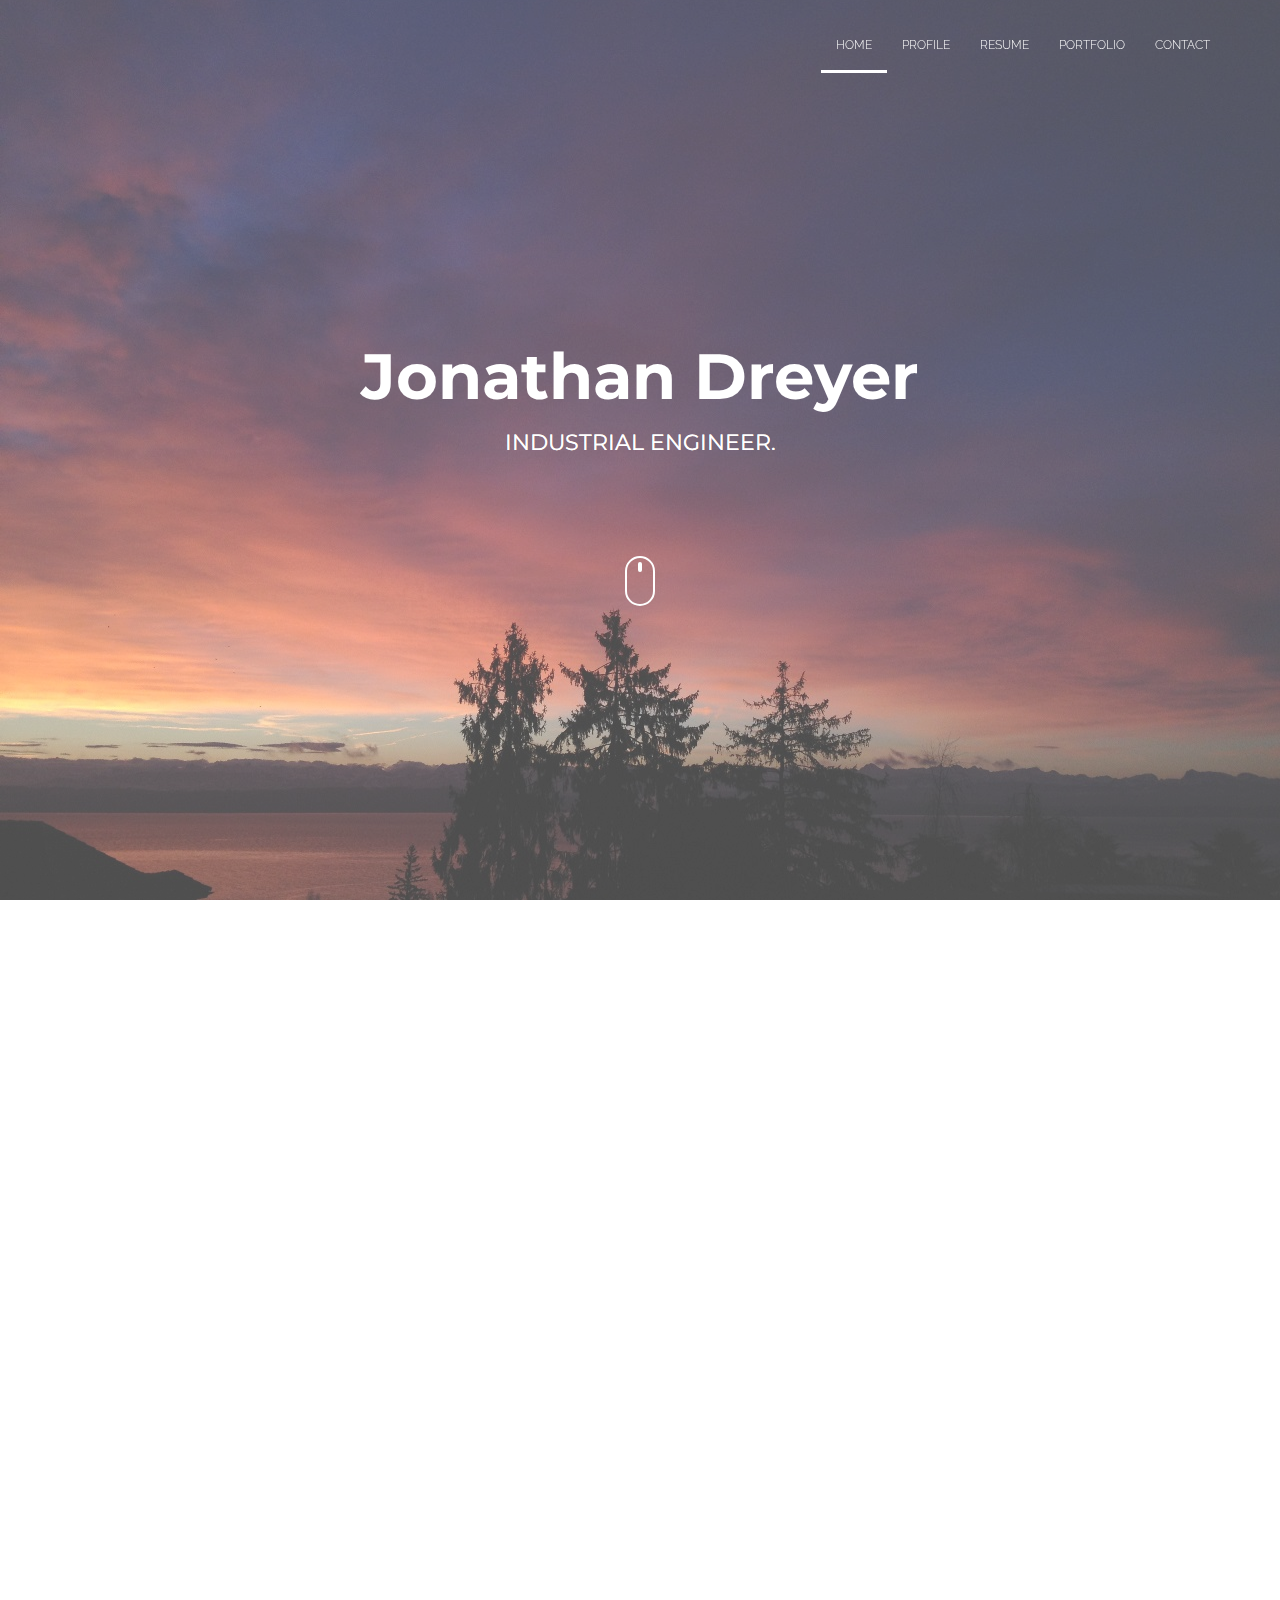
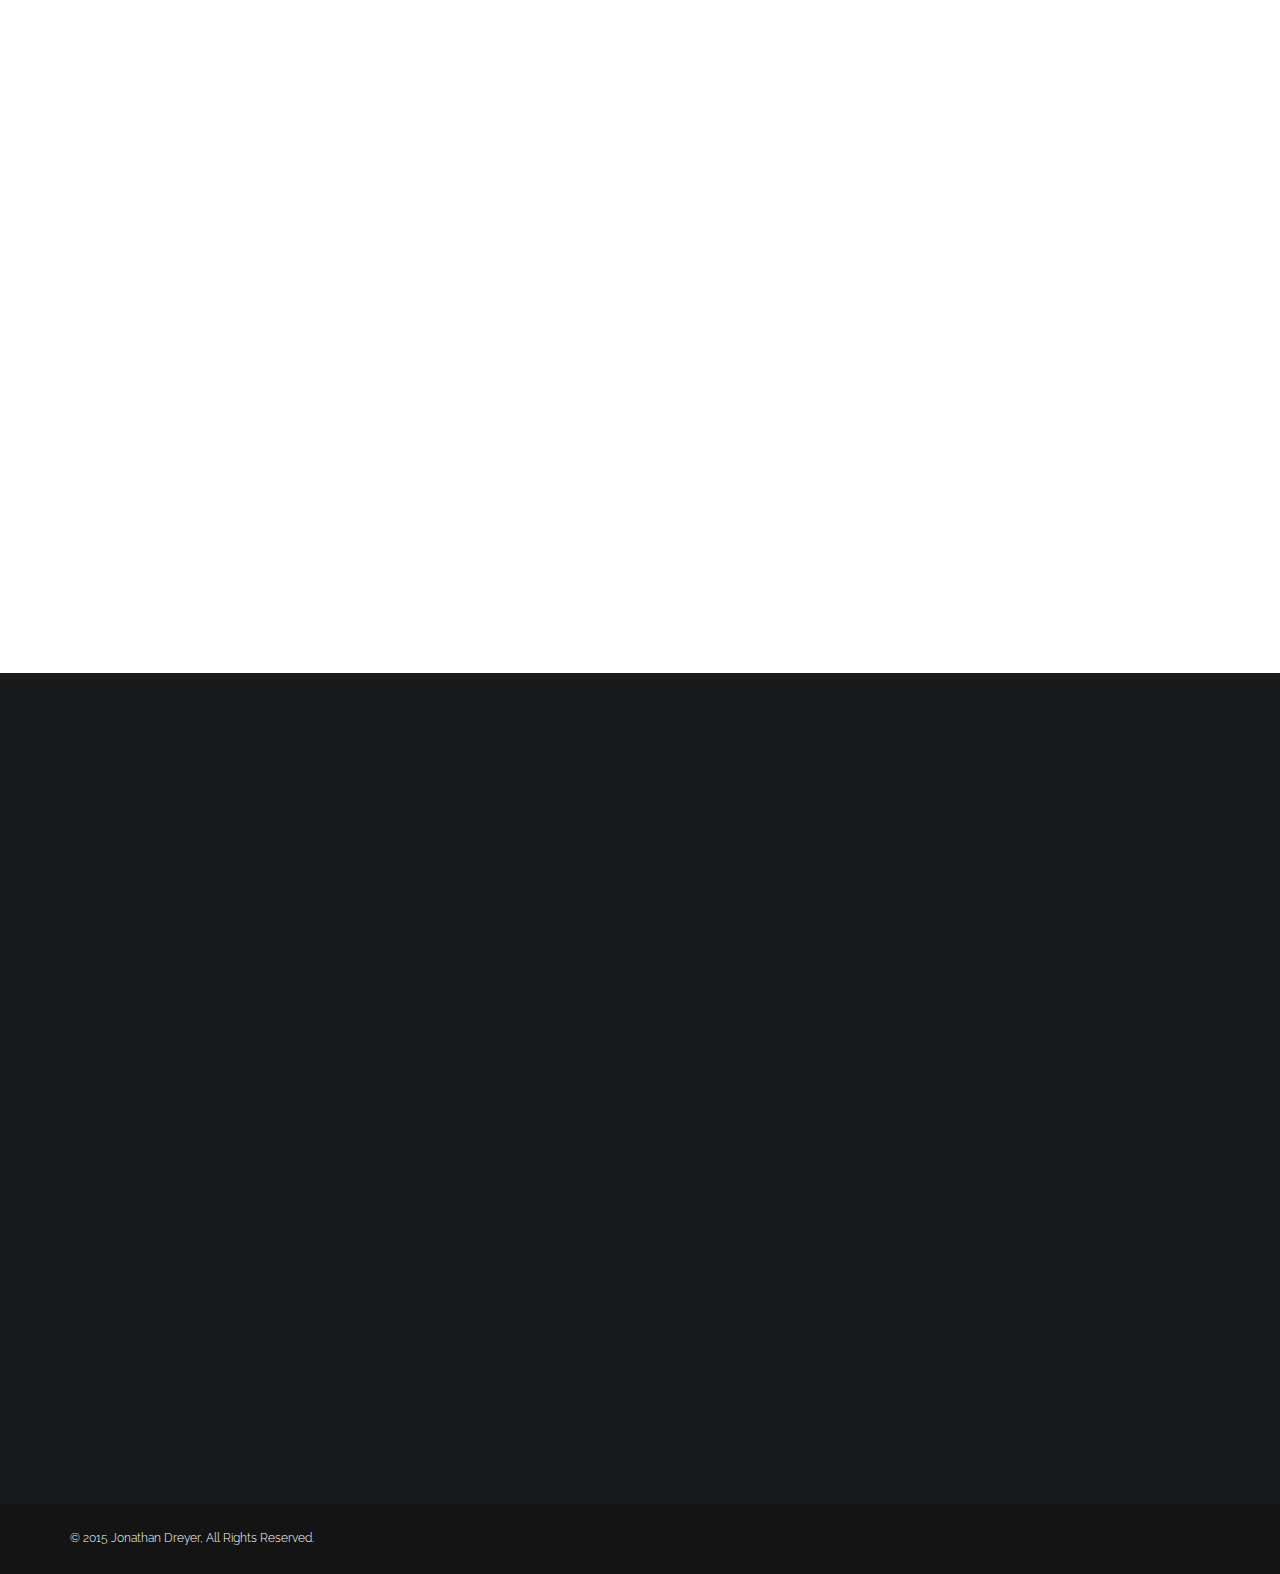
==== commit 942058fc: "Update index.html" ====
--- a/index.html
+++ b/index.html
@@ -445,7 +445,7 @@
 						
 					</div>
 
-					<!--<div class="col-md-6 wow bounceInRight">
+					<div class="col-md-6 wow bounceInRight">
 
 						<form id="contact-form" role="form">
 
@@ -475,7 +475,7 @@
 
 						<div class="ajax-response"></div>
 
-					</div>-->
+					</div>
 
 				</div><!-- .row -->
 
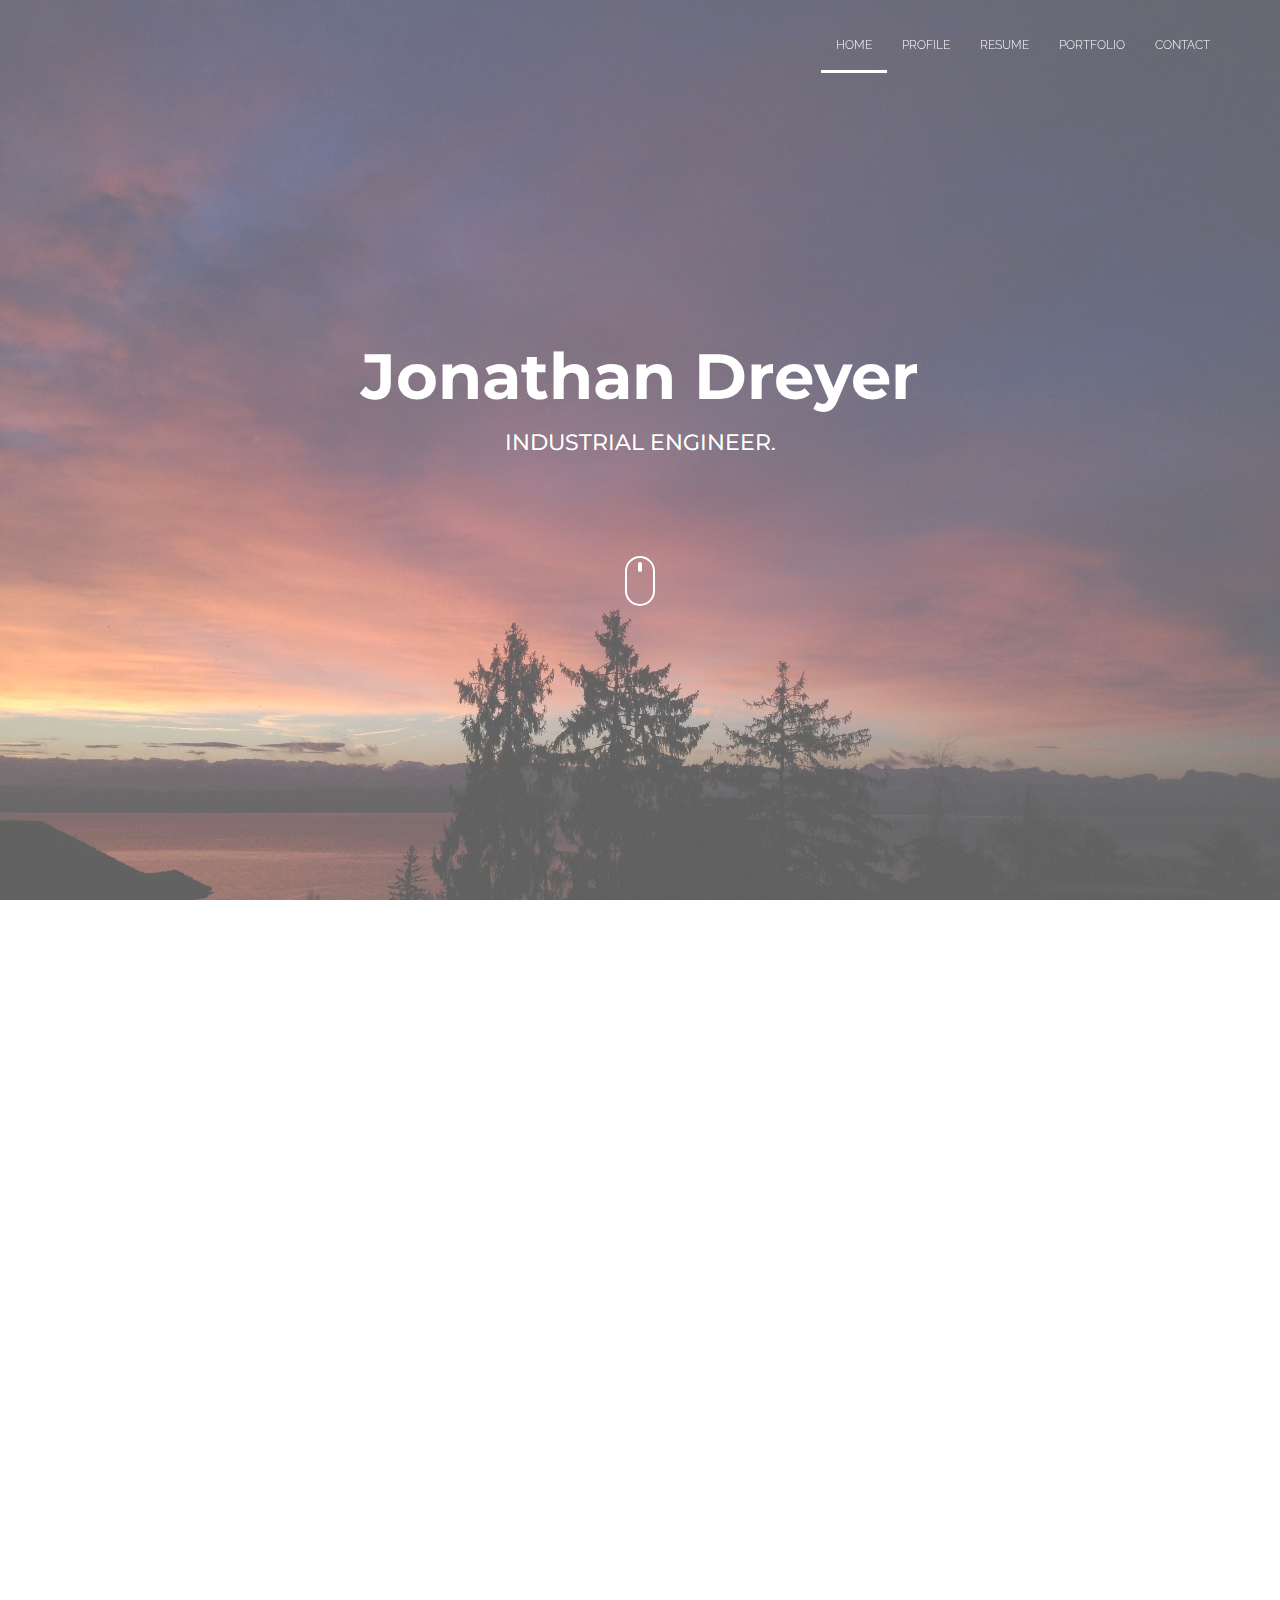
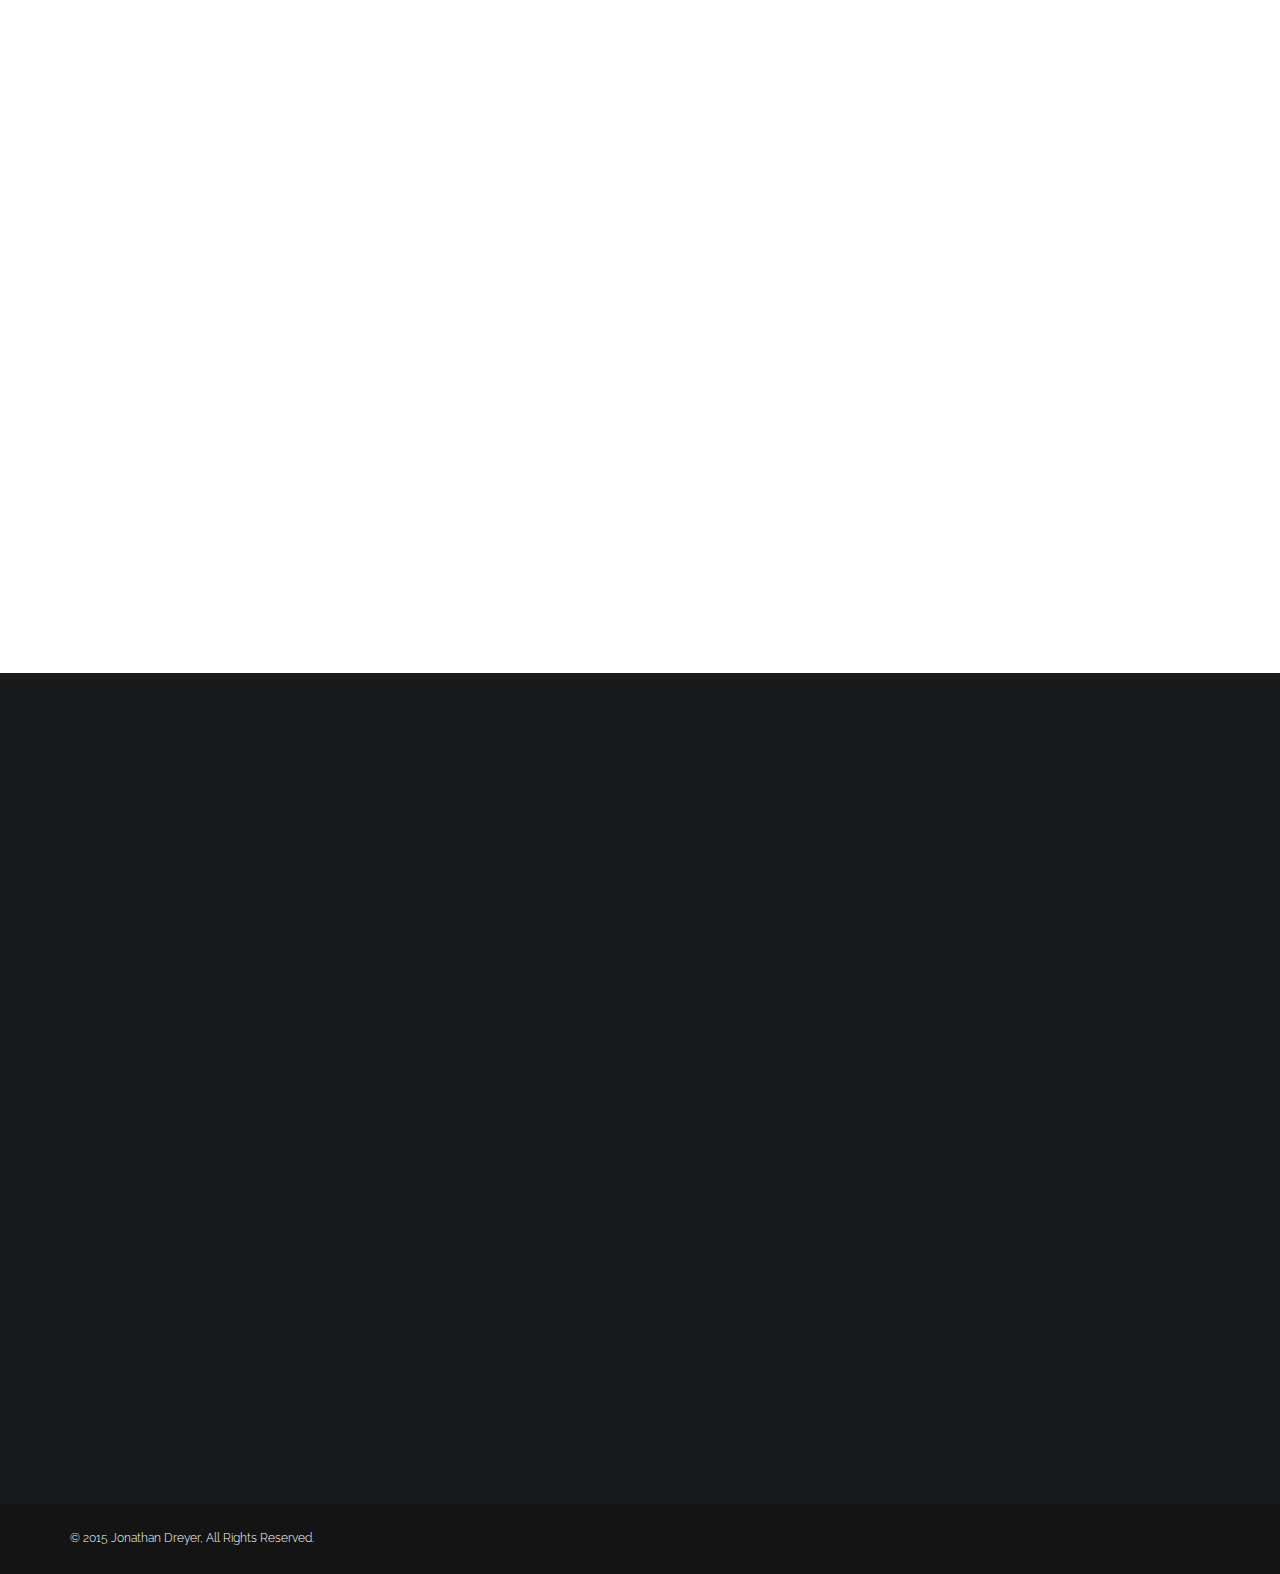
==== commit aa9994a8: "Fix HTTPS link" ====
--- a/index.html
+++ b/index.html
@@ -197,7 +197,7 @@
 							<ul class="widget-social">
 								<li><a href="https://www.facebook.com/JDreyerCH"><i class="fa fa-facebook fa-fw"></i></a></li>
 								<li><a href="https://twitter.com/JDreyerCH"><i class="fa fa-twitter"></i></a></li>
-								<li><a href="http://ch.linkedin.com/in/dreyerjonathan"><i class="fa fa-linkedin"></i></a></li>
+								<li><a href="https://ch.linkedin.com/in/dreyerjonathan"><i class="fa fa-linkedin"></i></a></li>
 								<li><a href="https://github.com/jonathandreyer"><i class="fa fa-github-alt"></i></a></li>
 							</ul>
 						</div>
@@ -436,7 +436,7 @@
 							<li><i class="fa fa-fw fa-map-marker"></i>Maillefer 10, Neuchâtel, Switzerland</li>
 							<li><i class="fa fa-fw fa-phone"></i>(+41) 078 739 17 31</li>
 							<li><i class="fa fa-fw fa-envelope-o"></i><a href="mailto:me@jdreyer.ch">me@jdreyer.ch</a></li>
-							<li><i class="fa fa-fw fa-globe"></i><a href="http://jdreyer.ch">http://jdreyer.ch</a></li>
+							<li><i class="fa fa-fw fa-globe"></i><a href="https://jdreyer.ch">https://jdreyer.ch</a></li>
 						</ul>
 						
 						<a href="vcard.vcf" target="_blank" class="btn btn-custom-3 wow bounceInUp" data-wow-delay=".2s"><i class="fa fa-cloud-download icon-before"></i> vCard</a>
--- a/assets/css/style.css
+++ b/assets/css/style.css
@@ -2,8 +2,8 @@
  * General styles
 /* ---------------------------------------------- */
 
-@import url(http://fonts.googleapis.com/css?family=Montserrat:400,700);
-@import url(http://fonts.googleapis.com/css?family=Raleway:400,300,700);
+@import url(https://fonts.googleapis.com/css?family=Montserrat:400,700);
+@import url(https://fonts.googleapis.com/css?family=Raleway:400,300,700);
 
 body {
 	font: 300 15px/1.6 'Raleway', serif, sans-serif;
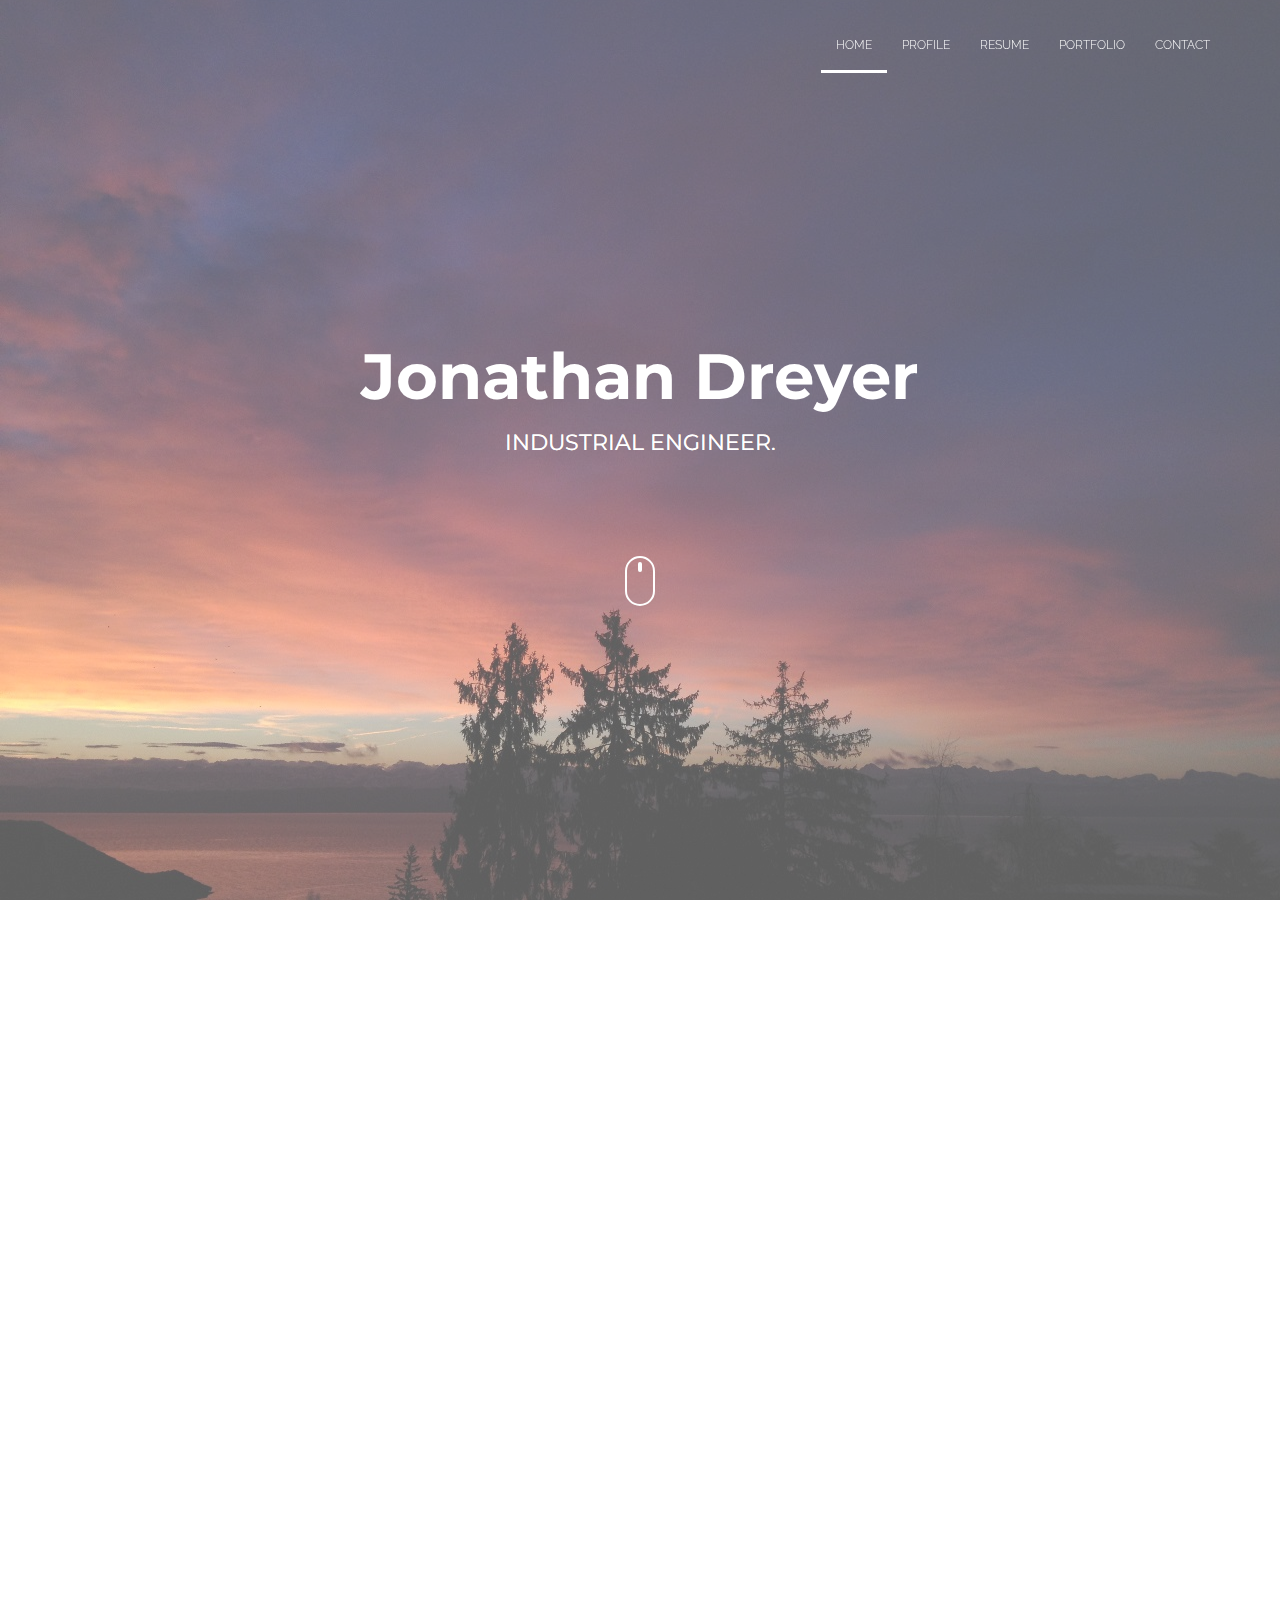
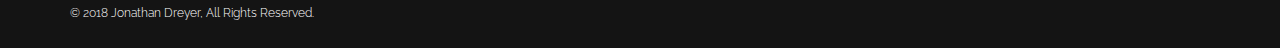
==== commit ed8cdc68: "Small updates" ====
--- a/index.html
+++ b/index.html
@@ -163,12 +163,21 @@
 								<div class="skill-rate-off"></div>
 							</div>
 							
+							<h5>Electronics</h5>
+							<div class="skill-bar">
+								<div class="skill-rate-on"></div>
+								<div class="skill-rate-on"></div>
+								<div class="skill-rate-on"></div>
+								<div class="skill-rate-off"></div>
+								<div class="skill-rate-off"></div>
+							</div>
+							
 							<h5>PCB Design</h5>
 							<div class="skill-bar">
 								<div class="skill-rate-on"></div>
 								<div class="skill-rate-on"></div>
 								<div class="skill-rate-on"></div>
-								<div class="skill-rate-off"></div>
+								<div class="skill-rate-on"></div>
 								<div class="skill-rate-off"></div>
 							</div>
 							
@@ -206,7 +215,7 @@
 
 					<div class="col-md-6 col-sm-12 aboutme wow bounceInRight">
 						<h3>About me </h3>
-						<p>I am a <span id="age">25</span> years old engineer in embedded systems with a background in automation, robotics and industrial vision. I currently follow a Master of Science in Engineering (Information and Communication Technologies) at the HES-SO Lausanne in Switzerland. I appreciate a "do-it-yourself attitude" thus I enjoy spending time in a fablab with 3D printers and laser cutting. I love practicing my favorite hobbies: RC helicopters as well as lightweight RC planes. I also like embedded systems and server&network.</p>
+						<p>I am a <span id="age">29</span> years old engineer in embedded systems with a background in automation, robotics and industrial vision. I currently follow a Master of Science in Engineering (Information and Communication Technologies) at the HES-SO Lausanne in Switzerland. I appreciate a "do-it-yourself attitude" thus I enjoy spending time in a FabLab with 3D printers and laser cutting. I love practicing my favorite hobbies: RC helicopters as well as lightweight RC planes. I also like embedded systems and server&network.</p>
 						
 						<p>My education gave me the skills to develop complete products from the idea to its realization when it comes to hardware as much as software. I am also able to use the industrial vision for process control, to develop a desktop application (C# & Java) and to program robotic application.</p>
 						
@@ -241,14 +250,14 @@
 					<div class="col-md-3 wow bounceInLeft">
 						<h3>Education</h3>
 					</div>
-					
+
 					<div class="col-md-6 col-sm-8 resume-item wow bounceInUp">
-						<h4>Master of Science HES-SO in Engineering <i>(in progress)</i></h4>
+						<h4>Master of Science HES-SO in Engineering</h4>
 						<h5>Embedded and Mobile Systems</h5>
-						<p>C/C++, Java, Network, VHDL, SOC, LabVIEW, Embedded.</p>
+						<p>C/C++, Embedded System, HDL, SOC, Cloud Computing, Machine Learning, GPGPU, Android & iOS.</p>
 						<hr class="hidden-xs">
 					</div>
-					
+
 					<div class="col-md-3 col-sm-4 resume-place wow bounceInRight">
 						<h4><i class="fa fa-graduation-cap"></i> HES-SO, Lausanne</h4>
 						<i class="fa fa-calendar-o"></i> 2015 - 2018
@@ -258,7 +267,7 @@
 					<div class="col-md-6 col-md-offset-3 col-sm-8 resume-item wow bounceInUp">
 						<h4>Bachelor of Science HES-SO in Computer Science</h4>
 						<h5>Automation and Embedded Systems</h5>
-						<p>Assembler, C/C++, Java, Network, VHDL, SOC, LabVIEW, Embedded, API, Vision & Robotics.</p>
+						<p>Assembler, C/C++, Java, Network, VHDL, SOC, LabVIEW, Embedded, PLC, Vision & Robotics.</p>
 						<hr class="hidden-xs">
 					</div>
 
@@ -270,7 +279,7 @@
 
 					<div class="col-md-6 col-md-offset-3 col-sm-8 resume-item wow bounceInUp">
 						<h4>Technician in Automation</h4>
-						<p>API, Electrics, Electronics, CAO, Sensor & Actuator.</p>
+						<p>PLC, Electrics, Electronics, CAO, Sensor & Actuator.</p>
 						<hr class="hidden-xs">
 					</div>
 
@@ -502,7 +511,7 @@
 
 					<div class="col-md-12">
 						<p class="copy">
-							© 2015 Jonathan Dreyer, All Rights Reserved.
+							© 2018 Jonathan Dreyer, All Rights Reserved.
 						</p>
 					</div>
 
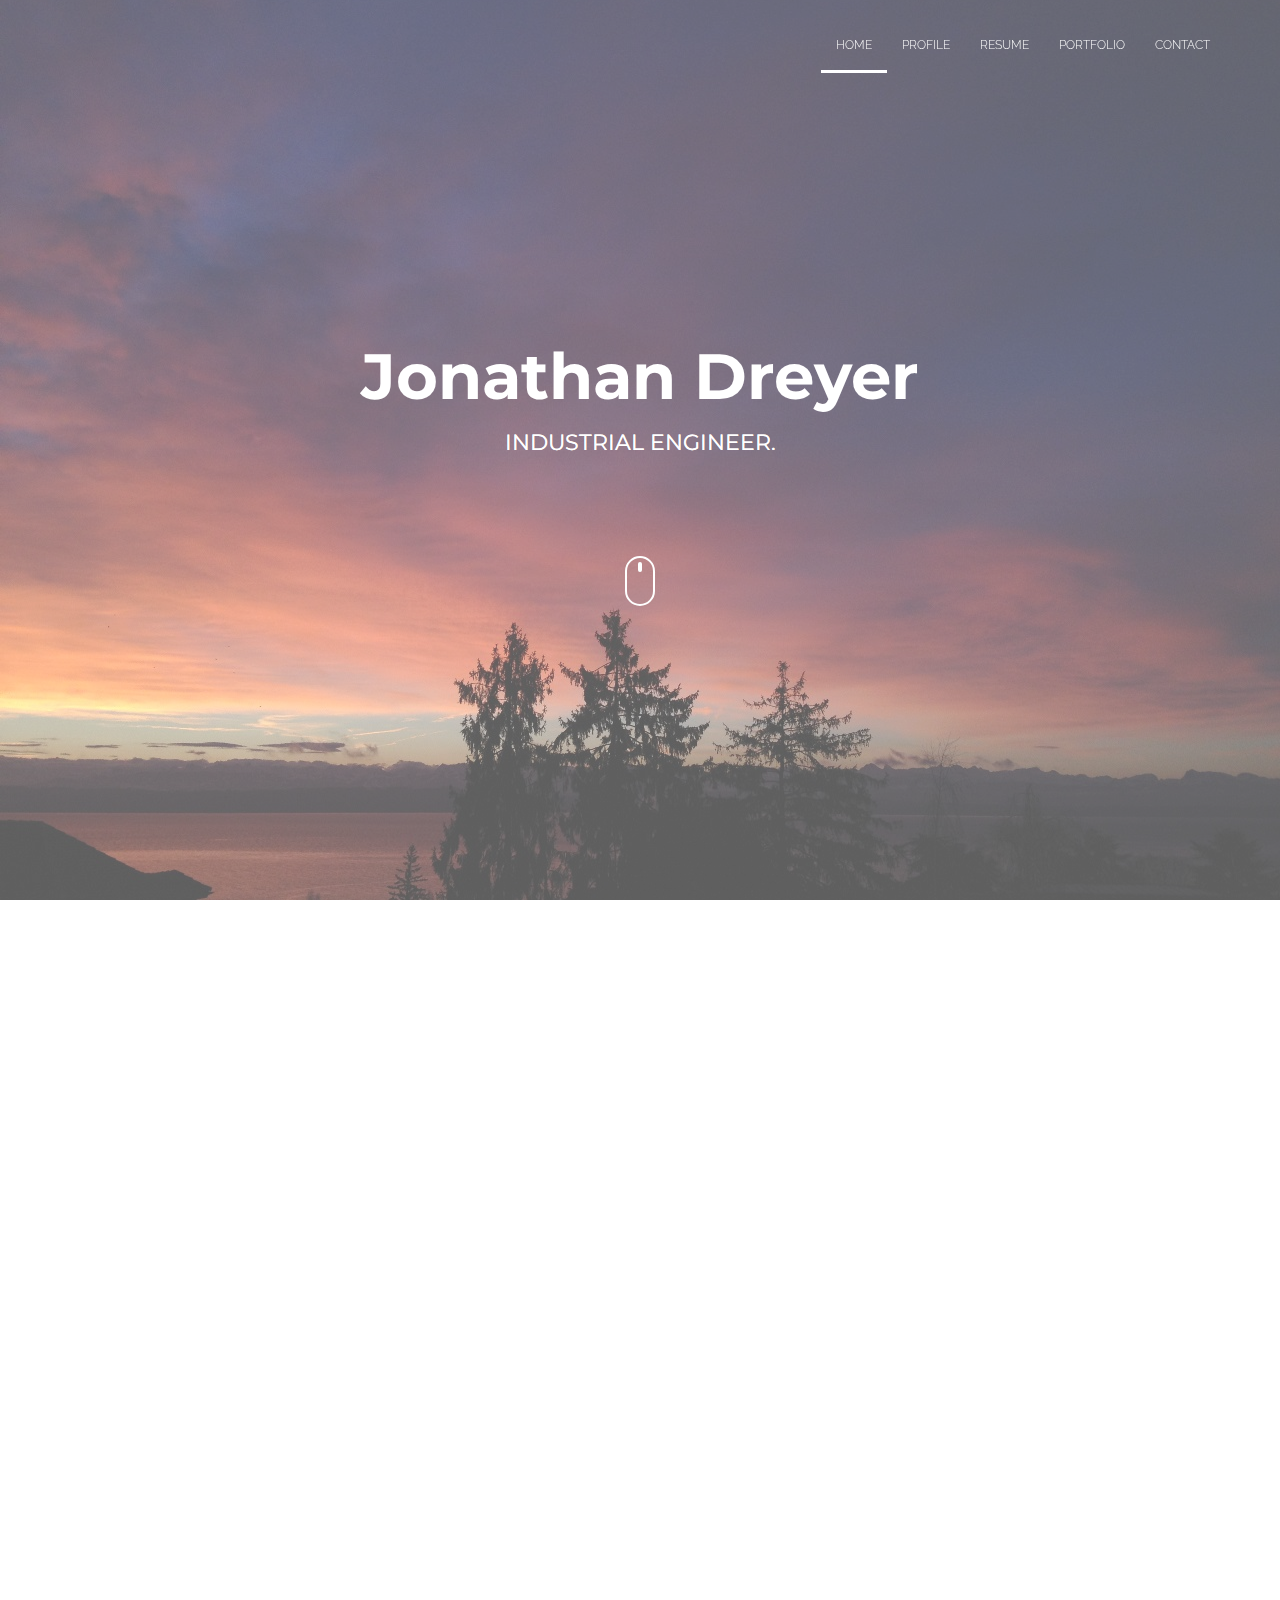
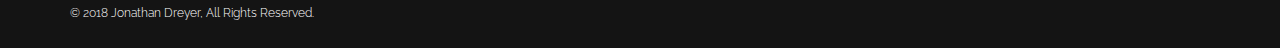
==== commit a7d67c61: "Cleanup code" ====
--- a/index.html
+++ b/index.html
@@ -30,14 +30,14 @@
 
 	<!-- Custom styles CSS -->
 	<link href="assets/css/style.css" rel="stylesheet" media="screen">
-	
+
 	<!-- Script Google analytics -->
 	<script>
 		(function(i,s,o,g,r,a,m){i['GoogleAnalyticsObject']=r;i[r]=i[r]||function(){
 		(i[r].q=i[r].q||[]).push(arguments)},i[r].l=1*new Date();a=s.createElement(o),
 		m=s.getElementsByTagName(o)[0];a.async=1;a.src=g;m.parentNode.insertBefore(a,m)
 		})(window,document,'script','//www.google-analytics.com/analytics.js','ga');
-		
+
 		ga('create', 'UA-62017215-2', 'auto');
 		ga('send', 'pageview');
 	</script>
@@ -53,7 +53,7 @@
 				<div class="status-mes"><h4>Jonathan Dreyer</h4></div>
 			</div>
 		</div>
-		
+
 		<!-- Scroll-up -->
 
 		<div class="scroll-up">
@@ -153,7 +153,7 @@
 								<div class="skill-rate-on"></div>
 								<div class="skill-rate-off"></div>
 							</div>
-							
+
 							<h5>Robotics / Vision / Automation</h5>
 							<div class="skill-bar">
 								<div class="skill-rate-on"></div>
@@ -162,7 +162,7 @@
 								<div class="skill-rate-on"></div>
 								<div class="skill-rate-off"></div>
 							</div>
-							
+
 							<h5>Electronics</h5>
 							<div class="skill-bar">
 								<div class="skill-rate-on"></div>
@@ -171,7 +171,7 @@
 								<div class="skill-rate-off"></div>
 								<div class="skill-rate-off"></div>
 							</div>
-							
+
 							<h5>PCB Design</h5>
 							<div class="skill-bar">
 								<div class="skill-rate-on"></div>
@@ -180,7 +180,7 @@
 								<div class="skill-rate-on"></div>
 								<div class="skill-rate-off"></div>
 							</div>
-							
+
 							<h5>3D Mechanical CAD</h5>
 							<div class="skill-bar">
 								<div class="skill-rate-on"></div>
@@ -189,7 +189,7 @@
 								<div class="skill-rate-on"></div>
 								<div class="skill-rate-off"></div>
 							</div>
-							
+
 							<h5>HTML / CSS3 / JS / PHP</h5>
 							<div class="skill-bar">
 								<div class="skill-rate-on"></div>
@@ -198,7 +198,7 @@
 								<div class="skill-rate-off"></div>
 								<div class="skill-rate-off"></div>
 							</div>
-							
+
 						</div>
 
 						<div class="profile-widget">
@@ -216,9 +216,9 @@
 					<div class="col-md-6 col-sm-12 aboutme wow bounceInRight">
 						<h3>About me </h3>
 						<p>I am a <span id="age">29</span> years old engineer in embedded systems with a background in automation, robotics and industrial vision. I currently follow a Master of Science in Engineering (Information and Communication Technologies) at the HES-SO Lausanne in Switzerland. I appreciate a "do-it-yourself attitude" thus I enjoy spending time in a FabLab with 3D printers and laser cutting. I love practicing my favorite hobbies: RC helicopters as well as lightweight RC planes. I also like embedded systems and server&network.</p>
-						
+
 						<p>My education gave me the skills to develop complete products from the idea to its realization when it comes to hardware as much as software. I am also able to use the industrial vision for process control, to develop a desktop application (C# & Java) and to program robotic application.</p>
-						
+
 						<p>I am able to work independently although I like working in a team as well for the dynamic, the reactivity and the opportunity to learn from each other. As the saying goes: ‘two heads are better than one’.</p>
 					</div>
 
@@ -288,7 +288,7 @@
 						<i class="fa fa-calendar-o"></i> 2007 - 2009
 						<hr class="visible-xs">
 					</div>
-					
+
 					<div class="col-md-6 col-md-offset-3 col-sm-8 resume-item wow bounceInUp">
 						<h4>CFC Automation</h4>
 						<p>Wiring, Mechanics & Programmation.</p>
@@ -338,7 +338,7 @@
 				<div class="row">
 
 					<div class="col-md-6 col-md-offset-3 wow bounceInUp">
-						
+
 						<a href="mailto:me@jdreyer.ch?subject=Request the resume - jdreyer.ch&body=Hello,%0D%0A%0D%0AWould it be possible to receive your resume?%0D%0A%0D%0A%0D%0ABest regards" class="btn btn-default btn-custom-2"><i class="fa fa-envelope icon-before"></i> Request the resume</a>
 					</div>
 
@@ -349,7 +349,7 @@
 		</section>
 
 		<!-- Resume section end -->
-		
+
 		<!-- Portfolio section start -->
 
 		<section id="portfolio" class="section">
@@ -362,7 +362,7 @@
 						<h2>Portfolio</h2>
 						<p>My best works.</p>
 					</div>
-					
+
 					<div class="col-md-4 col-sm-6 wow bounceInLeft">
 						<a href="portfolio/bachelor.html" class="simple-ajax-popup">
 							<div class="portfolio-simple-item">
@@ -376,7 +376,7 @@
 							</div>
 						</a>
 					</div>
-					
+
 					<div class="col-md-4 col-sm-6 wow bounceInUp">
 						<a href="portfolio/station.html" class="simple-ajax-popup">
 							<div class="portfolio-simple-item">
@@ -390,7 +390,7 @@
 							</div>
 						</a>
 					</div>
-					
+
 					<div class="col-md-4 col-sm-6 wow bounceInRight">
 						<a href="portfolio/emoncms.html" class="simple-ajax-popup">
 							<div class="portfolio-simple-item">
@@ -404,7 +404,7 @@
 							</div>
 						</a>
 					</div>
-					
+
 					<div class="col-md-4 col-sm-6 wow bounceInUp" data-wow-delay=".2s">
 						<a href="portfolio/solder.html" class="simple-ajax-popup">
 							<div class="portfolio-simple-item">
@@ -426,7 +426,7 @@
 		</section>
 
 		<!-- Portfolio section end -->
-		
+
 		<!-- Contact section start -->
 
 		<section id="contact" class="section">
@@ -439,7 +439,7 @@
 						<h2>Contact Me</h2>
 						<p>Drop me a line or give me a ring. I'd love to hear you.</p>
 					</div>
-					
+
 					<div class="col-md-6">
 						<ul class="icon-list wow bounceInUp">
 							<li><i class="fa fa-fw fa-map-marker"></i>Maillefer 10, Neuchâtel, Switzerland</li>
@@ -447,11 +447,11 @@
 							<li><i class="fa fa-fw fa-envelope-o"></i><a href="mailto:me@jdreyer.ch">me@jdreyer.ch</a></li>
 							<li><i class="fa fa-fw fa-globe"></i><a href="https://jdreyer.ch">https://jdreyer.ch</a></li>
 						</ul>
-						
+
 						<a href="vcard.vcf" target="_blank" class="btn btn-custom-3 wow bounceInUp" data-wow-delay=".2s"><i class="fa fa-cloud-download icon-before"></i> vCard</a>
-						
+
 						<a href="assets/images/qrcode_vcard.png" class="btn btn-default btn-custom-3 pop-up-lightbox wow bounceInRight" data-wow-delay=".4s" title="QR-Code vCard"><i class="fa fa-qrcode icon-before"></i> Show vCard</a>
-						
+
 					</div>
 
 					<div class="col-md-6 wow bounceInRight">
@@ -471,7 +471,7 @@
 							<div class="form-group">
 								<textarea type="text" class="form-control" id="c_message" name="message" rows="7" placeholder="Your message"></textarea>
 							</div>
-							
+
 							<div class="form-group">
 								<input type="text" id="c_gotcha" name="_gotcha" style="display:none" />
 							</div>
@@ -493,12 +493,12 @@
 		</section>
 
 		<!-- Contact section end -->
-		
+
 		<!-- Div for adjust start -->
-		
+
 		<div id="contact-adjust">
 		</div>
-		
+
 		<!-- Div for adjust end -->
 
 		<!-- Footer start -->
@@ -524,7 +524,7 @@
 		<!-- Footer end -->
 
 	</div><!-- .wrapper -->
-	
+
 	<!-- Javascript files -->
 	<!-- jQuery -->
 	<script src="assets/js/jquery-1.11.3.min.js"></script>
@@ -549,7 +549,7 @@
 	<!-- Smooth scroll -->
 	<script src="assets/js/smoothscroll.js"></script>
 	<!-- WOW - Reveal Animations When You Scroll -->
-	<script src="assets/js/wow.min.js"></script>   
+	<script src="assets/js/wow.min.js"></script>
 	<!-- Custom scripts -->
 	<script src="assets/js/custom.js"></script>
 </body>
--- a/assets/css/style.css
+++ b/assets/css/style.css
@@ -96,7 +96,7 @@
 .progress,
 .form-control,
 .modal-content,
-.form-control:hover, 
+.form-control:hover,
 .form-control:focus {
 	-webkit-box-shadow: none;
 			box-shadow: none;
@@ -490,8 +490,8 @@
 	color: #FFF !important;
 }
 
-.navbar-custom .nav li a:hover, 
-.navbar-custom .nav li a:focus, 
+.navbar-custom .nav li a:hover,
+.navbar-custom .nav li a:focus,
 .navbar-custom .nav li.active {
 	background: none;
 	outline: 0;
@@ -853,7 +853,7 @@
 	left: 0;
 	margin: 0;
 	text-align: center;
-	top: 65%; 
+	top: 65%;
 }
 
 .status-mes h4 {
@@ -889,7 +889,7 @@
 	.wrapper {
 		text-align: center;
 	}
-	
+
 	.scroll-up {
 		display: none !important;
 	}
@@ -897,7 +897,7 @@
 }
 
 @media (max-height: 570px){
-	
+
 	#intro .container {
 		top: 25%;
 	}
@@ -908,11 +908,11 @@
 	#intro {
 		min-height: 550px;
 	}
-	
+
 }
 
 @media (max-height: 560px) and (min-width: 560px) {
-	
+
 	#intro {
 		min-height: 500px;
 	}
@@ -920,7 +920,7 @@
 }
 
 @media (max-width: 991px) and (min-width: 767px) {
-	
+
 	.aboutme {
 		padding-top: 20px;
 	}
@@ -928,9 +928,9 @@
 }
 
 @media (max-width: 1199px) and (min-width: 992px) {
-	
+
 	.profile-widget h5 {
 		font-size: 13px;
 	}
 
-}+}
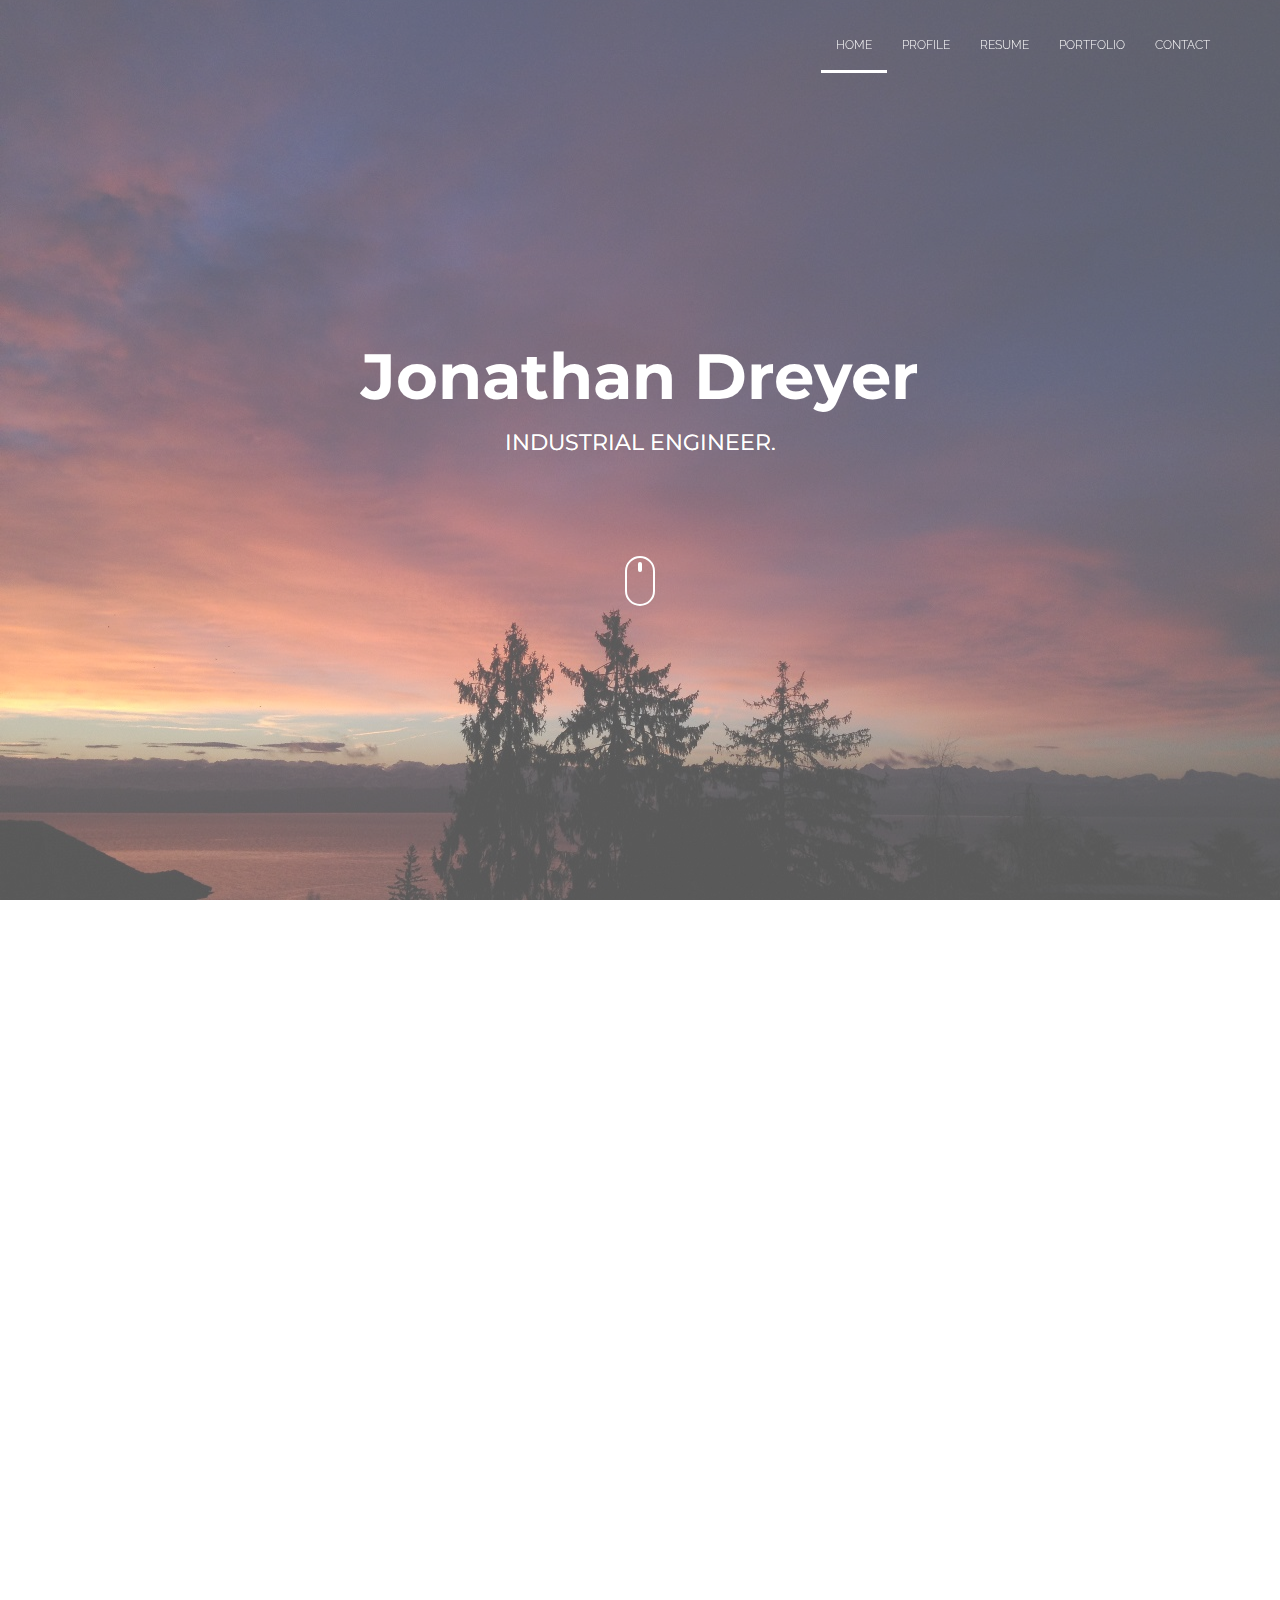
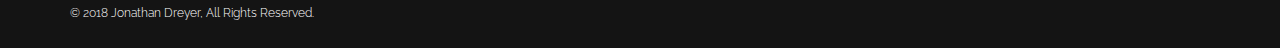
==== commit b0944d59: "Update jQuery version" ====
--- a/index.html
+++ b/index.html
@@ -527,7 +527,7 @@
 
 	<!-- Javascript files -->
 	<!-- jQuery -->
-	<script src="assets/js/jquery-1.11.3.min.js"></script>
+	<script src="assets/js/jquery-1.12.4.min.js"></script>
 	<!-- Bootstrap JS -->
 	<script src="assets/bootstrap/js/bootstrap.min.js"></script>
 	<!-- Background slider -->
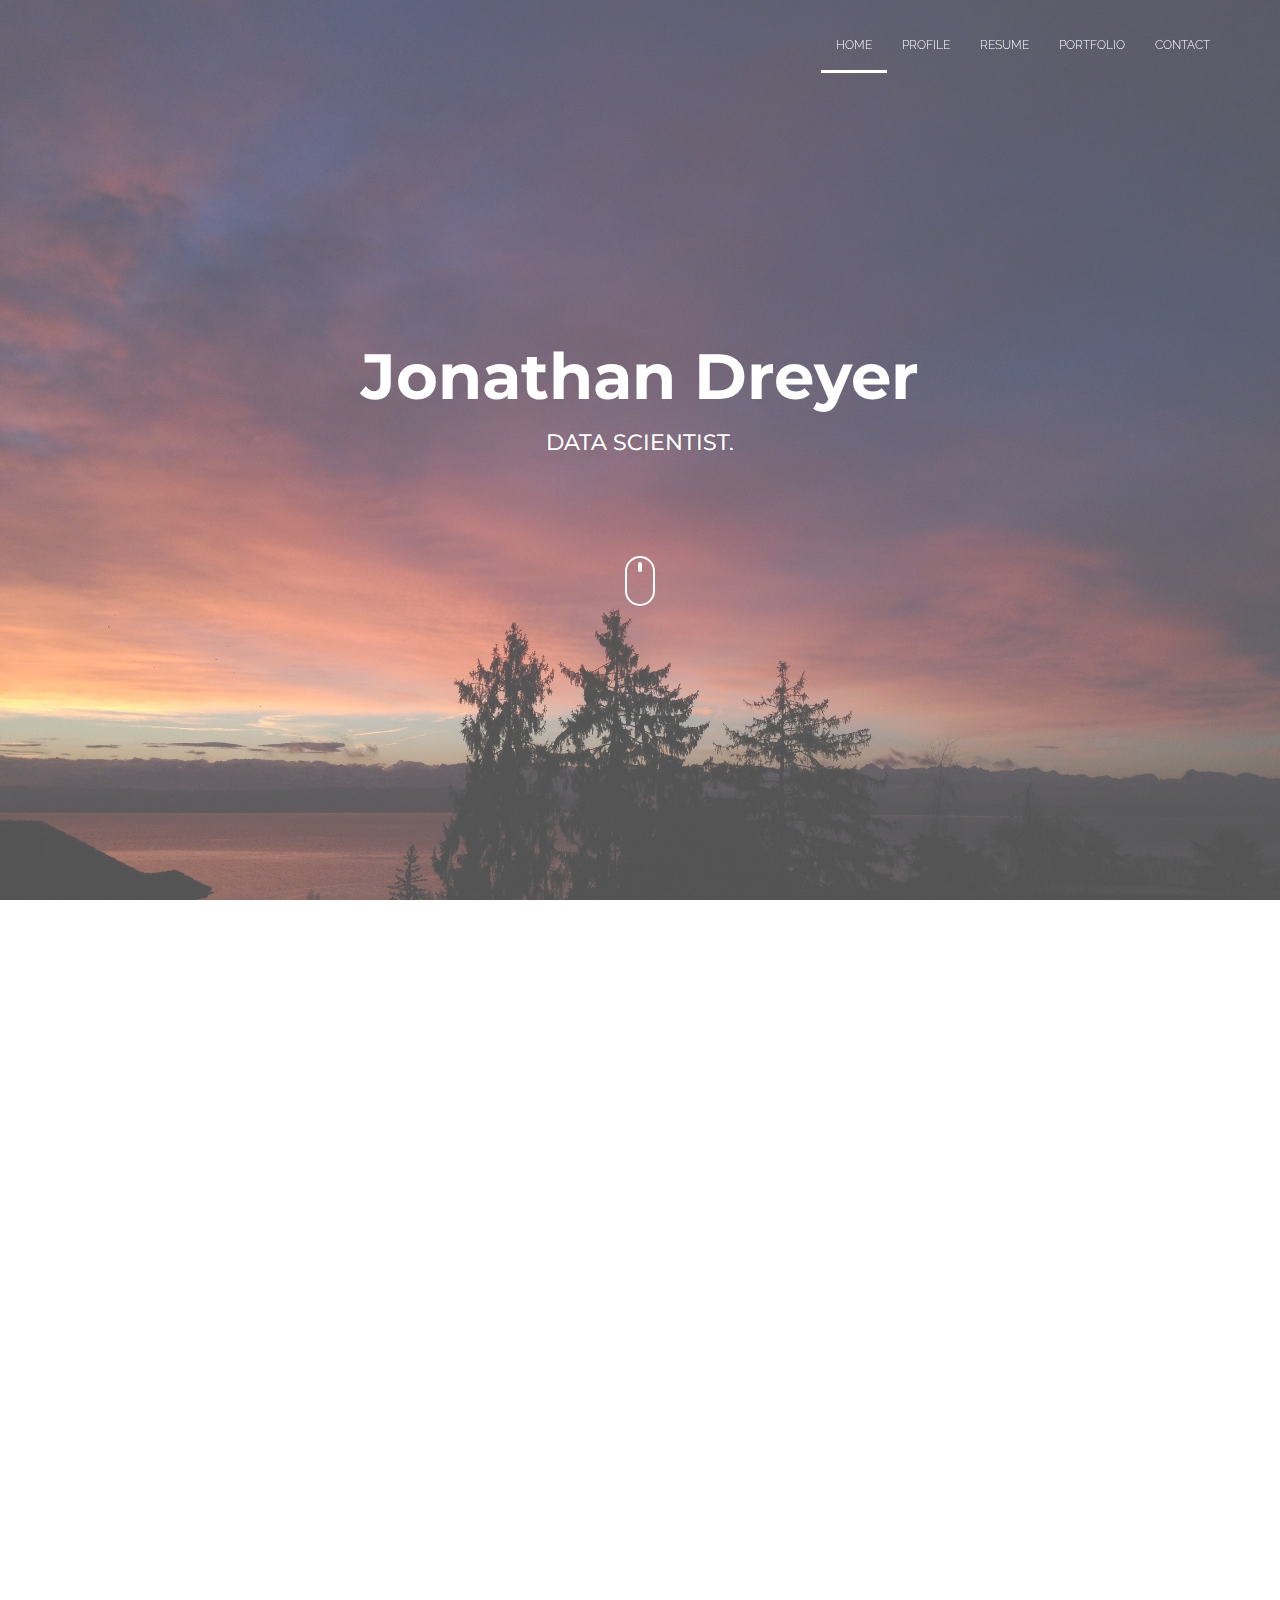
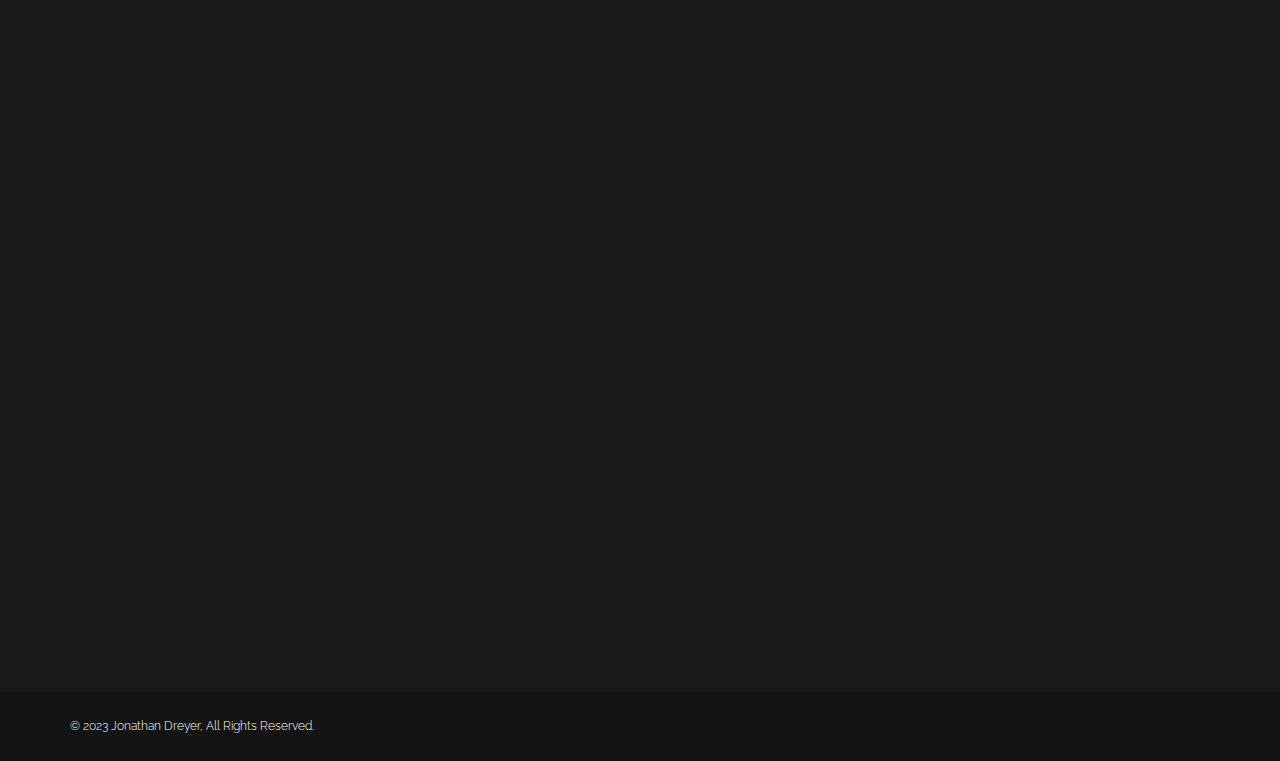
==== commit 1bb16551: "Update resume & profil picture" ====
--- a/index.html
+++ b/index.html
@@ -104,7 +104,7 @@
 
 						<div class="hello wow bounceInDown">
 							<h1>Jonathan Dreyer</h1>
-							<h3><span class="rotate">Industrial Engineer. | Product Developer. | Mechanical Designer.</span></h3>
+							<h3><span class="rotate">Data Scientist. | Computer Engineer. | Mechanical Designer.</span></h3>
 						</div>
 
 						<a href="#profile">
@@ -133,17 +133,26 @@
 
 					<div class="col-md-12 headline wow bounceInDown">
 						<h2>Jonathan Dreyer</h2>
-						<p>Industrial Engineer. Product Developer. Mechanical Designer.</p>
+						<p>Data Scientist. Computer Engineer. Mechanical Designer.</p>
 					</div>
 
 					<div class="col-md-3 col-sm-6 hidden-xs wow bounceInLeft">
-						<img class="avatar" src="assets/images/profil.jpg" alt="">
+						<img class="avatar" src="assets/images/profil.png" alt="">
 					</div>
 
 					<div class="col-md-3 col-sm-6 wow bounceInUp">
 
 						<div class="profile-widget">
 							<h3>Skillset</h3>
+
+							<h5>Data scientist</h5>
+							<div class="skill-bar">
+								<div class="skill-rate-on"></div>
+								<div class="skill-rate-on"></div>
+								<div class="skill-rate-on"></div>
+								<div class="skill-rate-on"></div>
+								<div class="skill-rate-off"></div>
+							</div>
 
 							<h5>Embedded systems</h5>
 							<div class="skill-bar">
@@ -252,8 +261,21 @@
 					</div>
 
 					<div class="col-md-6 col-sm-8 resume-item wow bounceInUp">
+						<h4>PhD Student in Computer Science</h4>
+						<h5>In topic: <i>Deep machine learning models for anomaly detection.</i></h5>
+						<p>Industrial milling data analysis & machine learning modeling.</p>
+						<hr class="hidden-xs">
+					</div>
+
+					<div class="col-md-3 col-sm-4 resume-place wow bounceInRight">
+						<h4><i class="fa fa-graduation-cap"></i> UniNE, Neuchâtel</h4>
+						<i class="fa fa-calendar-o"></i> 2019 - present
+						<hr class="visible-xs">
+					</div>
+
+					<div class="col-md-6 col-sm-8 col-md-offset-3 resume-item wow bounceInUp">
 						<h4>Master of Science HES-SO in Engineering</h4>
-						<h5>Embedded and Mobile Systems</h5>
+						<h5>Information and Communication Technologies</h5>
 						<p>C/C++, Embedded System, HDL, SOC, Cloud Computing, Machine Learning, GPGPU, Android & iOS.</p>
 						<hr class="hidden-xs">
 					</div>
@@ -266,7 +288,7 @@
 
 					<div class="col-md-6 col-md-offset-3 col-sm-8 resume-item wow bounceInUp">
 						<h4>Bachelor of Science HES-SO in Computer Science</h4>
-						<h5>Automation and Embedded Systems</h5>
+						<h5>Industrial and Embedded Computer Science</h5>
 						<p>Assembler, C/C++, Java, Network, VHDL, SOC, LabVIEW, Embedded, PLC, Vision & Robotics.</p>
 						<hr class="hidden-xs">
 					</div>
@@ -278,7 +300,7 @@
 					</div>
 
 					<div class="col-md-6 col-md-offset-3 col-sm-8 resume-item wow bounceInUp">
-						<h4>Technician in Automation</h4>
+						<h4>Advanced Federal Diploma of Higher Education in Automation</h4>
 						<p>PLC, Electrics, Electronics, CAO, Sensor & Actuator.</p>
 						<hr class="hidden-xs">
 					</div>
@@ -290,7 +312,7 @@
 					</div>
 
 					<div class="col-md-6 col-md-offset-3 col-sm-8 resume-item wow bounceInUp">
-						<h4>CFC Automation</h4>
+						<h4>Federal Diploma of Vocational Education and Training in Automation</h4>
 						<p>Wiring, Mechanics & Programmation.</p>
 						<hr class="hidden-xs">
 					</div>
@@ -310,13 +332,64 @@
 					</div>
 
 					<div class="col-md-6 col-sm-8 resume-item wow bounceInUp">
+						<h4>Reseach Assistant</h4>
+						<p>Contributing as PhD student in SOON project (CHIST-ERA / Call 2017); Supervising/coaching bachelor's thesis & student projects; Servers management of Data Analytics group (used for ML & DL).</p>
+						<hr class="hidden-xs">
+					</div>
+
+					<div class="col-md-3 col-sm-4 resume-place wow bounceInRight">
+						<h4><i class="fa fa-suitcase"></i> HE-Arc</h4>
+						<i class="fa fa-calendar"></i> 2019 - 2023
+						<hr class="visible-xs">
+					</div>
+
+					<div class="col-md-6 col-md-offset-3 col-sm-8 resume-item wow bounceInUp">
+						<h4>Electronic Engineer</h4>
+						<p>Participation in the development to an atomic clock drift compensation (which are developped in my Master Thesis).
+						</p>
+						<hr class="hidden-xs">
+					</div>
+
+					<div class="col-md-3 col-sm-4 resume-place wow bounceInRight">
+						<h4><i class="fa fa-suitcase"></i> T4 Science Inc.</h4>
+						<i class="fa fa-calendar"></i> 2018 - 2019
+						<hr class="visible-xs">
+					</div>
+
+					<div class="col-md-6 col-md-offset-3 col-sm-8 resume-item wow bounceInUp">
+						<h4>R&D Engineer</h4>
+						<p>Participation in the development of an electronic load for testing photovoltaic panels.
+						</p>
+						<hr class="hidden-xs">
+					</div>
+
+					<div class="col-md-3 col-sm-4 resume-place wow bounceInRight">
+						<h4><i class="fa fa-suitcase"></i> Alfartec LLC</h4>
+						<i class="fa fa-calendar"></i> 2016 - 2017
+						<hr class="visible-xs">
+					</div>
+
+					<div class="col-md-6 col-md-offset-3 col-sm-8 resume-item wow bounceInUp">
+						<h4>Software Engineer</h4>
+						<p>Participation in the development of a new connected energy meter as well as the implementation of an ERP for sales.
+						</p>
+						<hr class="hidden-xs">
+					</div>
+
+					<div class="col-md-3 col-sm-4 resume-place wow bounceInRight">
+						<h4><i class="fa fa-suitcase"></i> Riedo Networks Ltd.</h4>
+						<i class="fa fa-calendar"></i> 2016
+						<hr class="visible-xs">
+					</div>
+
+					<div class="col-md-6 col-md-offset-3 col-sm-8 resume-item wow bounceInUp">
 						<h4>Electrician</h4>
-						<p>Adaptation, modification, wiring of industrial furnace. Modification furnace with gaz equipment. Realisation spare part and draw wiring diagram.</p>
-						<hr class="hidden-xs">
-					</div>
-
-					<div class="col-md-3 col-sm-4 resume-place wow bounceInRight">
-						<h4><i class="fa fa-suitcase"></i> Borel Swiss SA</h4>
+						<p>Started with a 6-month internship; Followed by a full-time contract for 3 years (until beginning of Bachelor’s studies) for modifications of industrial furnaces; Work as a part-time to update schematics and formation of new employees.</p>
+						<hr class="hidden-xs">
+					</div>
+
+					<div class="col-md-3 col-sm-4 resume-place wow bounceInRight">
+						<h4><i class="fa fa-suitcase"></i> Borel Swiss Ltd.</h4>
 						<i class="fa fa-calendar"></i> 2009 - 2014
 						<hr class="visible-xs">
 					</div>
@@ -511,7 +584,7 @@
 
 					<div class="col-md-12">
 						<p class="copy">
-							© 2018 Jonathan Dreyer, All Rights Reserved.
+							© 2023 Jonathan Dreyer, All Rights Reserved.
 						</p>
 					</div>
 
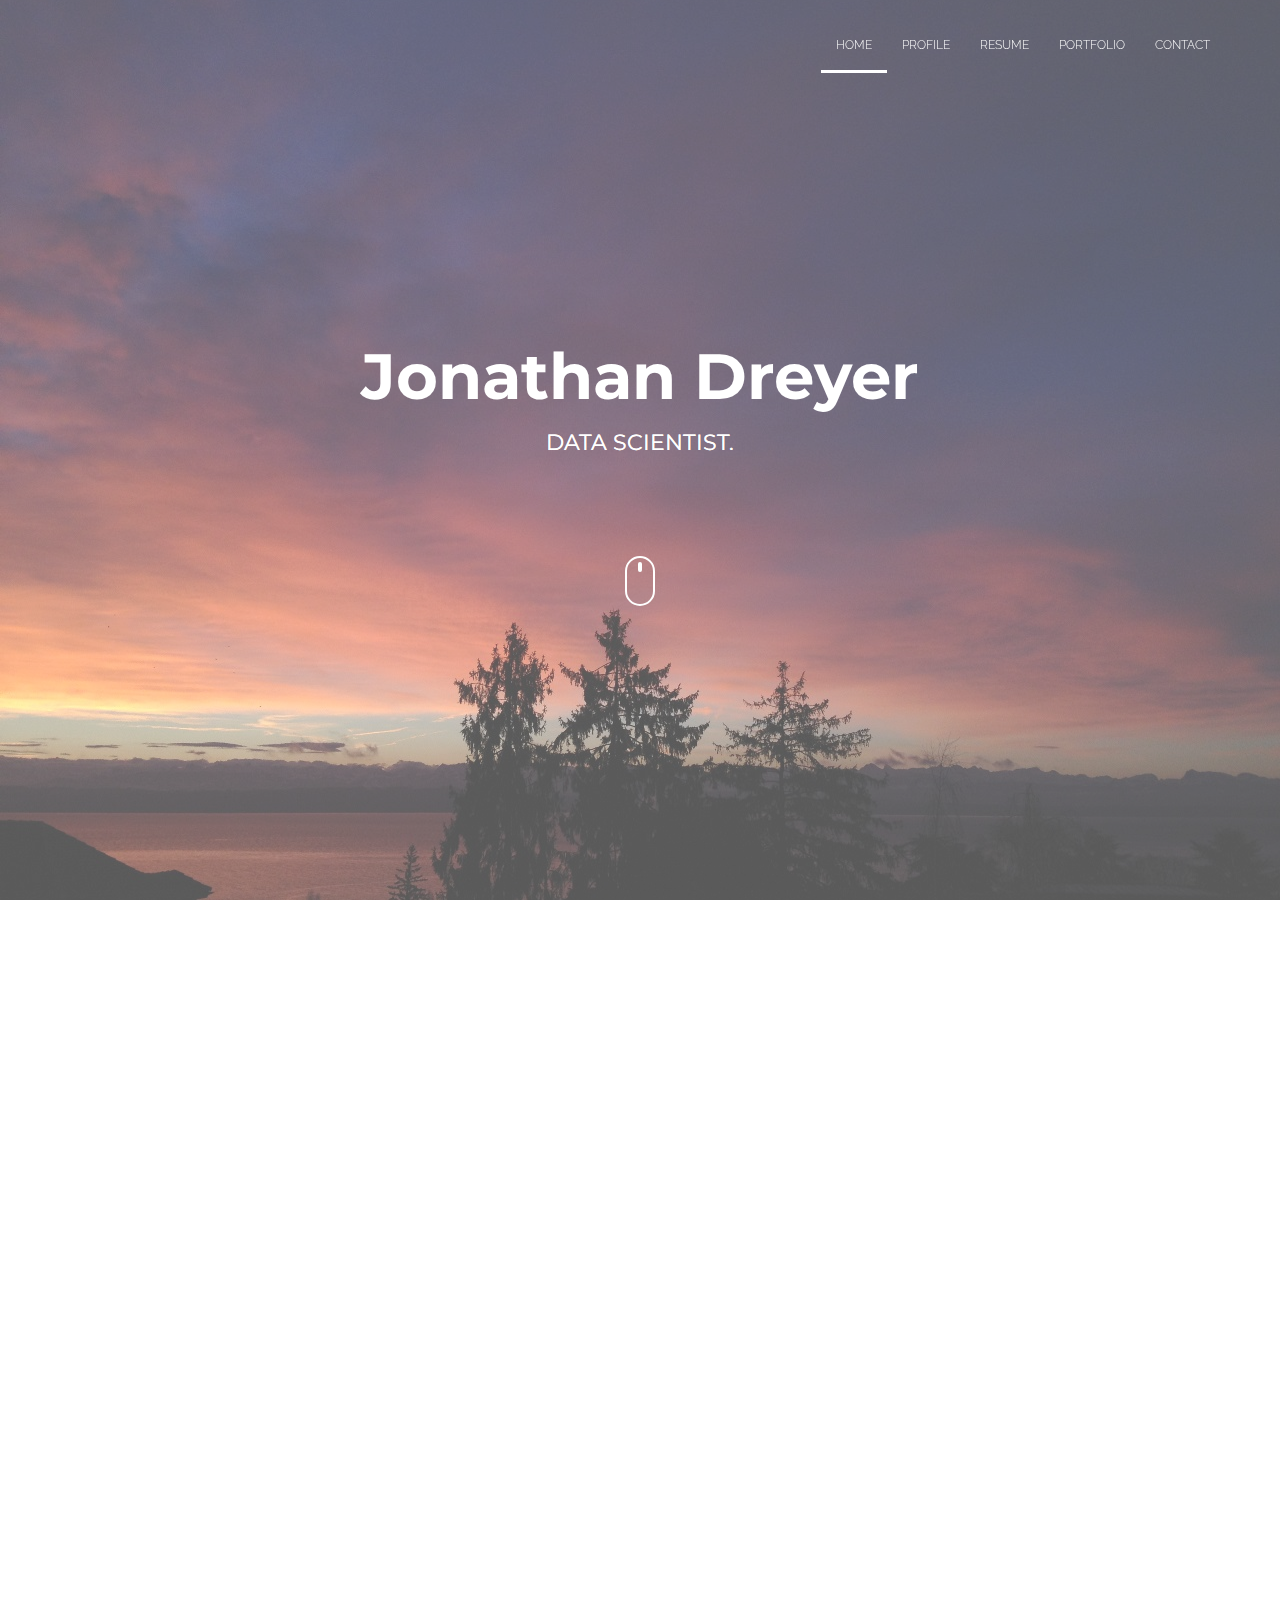
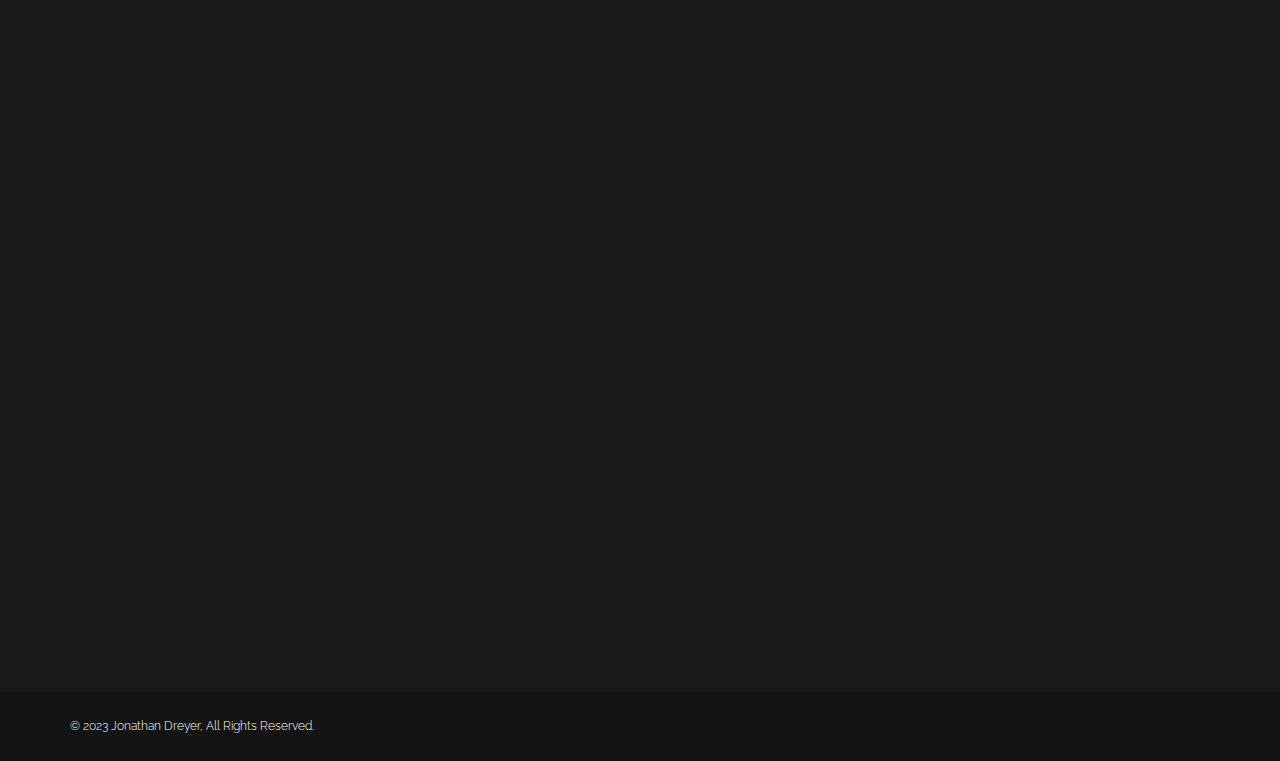
==== commit 9d18752b: "Fix minor typo" ====
--- a/index.html
+++ b/index.html
@@ -332,7 +332,7 @@
 					</div>
 
 					<div class="col-md-6 col-sm-8 resume-item wow bounceInUp">
-						<h4>Reseach Assistant</h4>
+						<h4>Research Assistant</h4>
 						<p>Contributing as PhD student in SOON project (CHIST-ERA / Call 2017); Supervising/coaching bachelor's thesis & student projects; Servers management of Data Analytics group (used for ML & DL).</p>
 						<hr class="hidden-xs">
 					</div>
@@ -395,8 +395,8 @@
 					</div>
 
 					<div class="col-md-6 col-md-offset-3 col-sm-8 resume-item wow bounceInUp">
-						<h4>Stage</h4>
-						<p>Wiring panel CNC & electrical troubleshooting.</p>
+						<h4>Intern</h4>
+						<p>CNC panel wiring & electrical troubleshooting.</p>
 						<hr class="hidden-xs">
 					</div>
 
